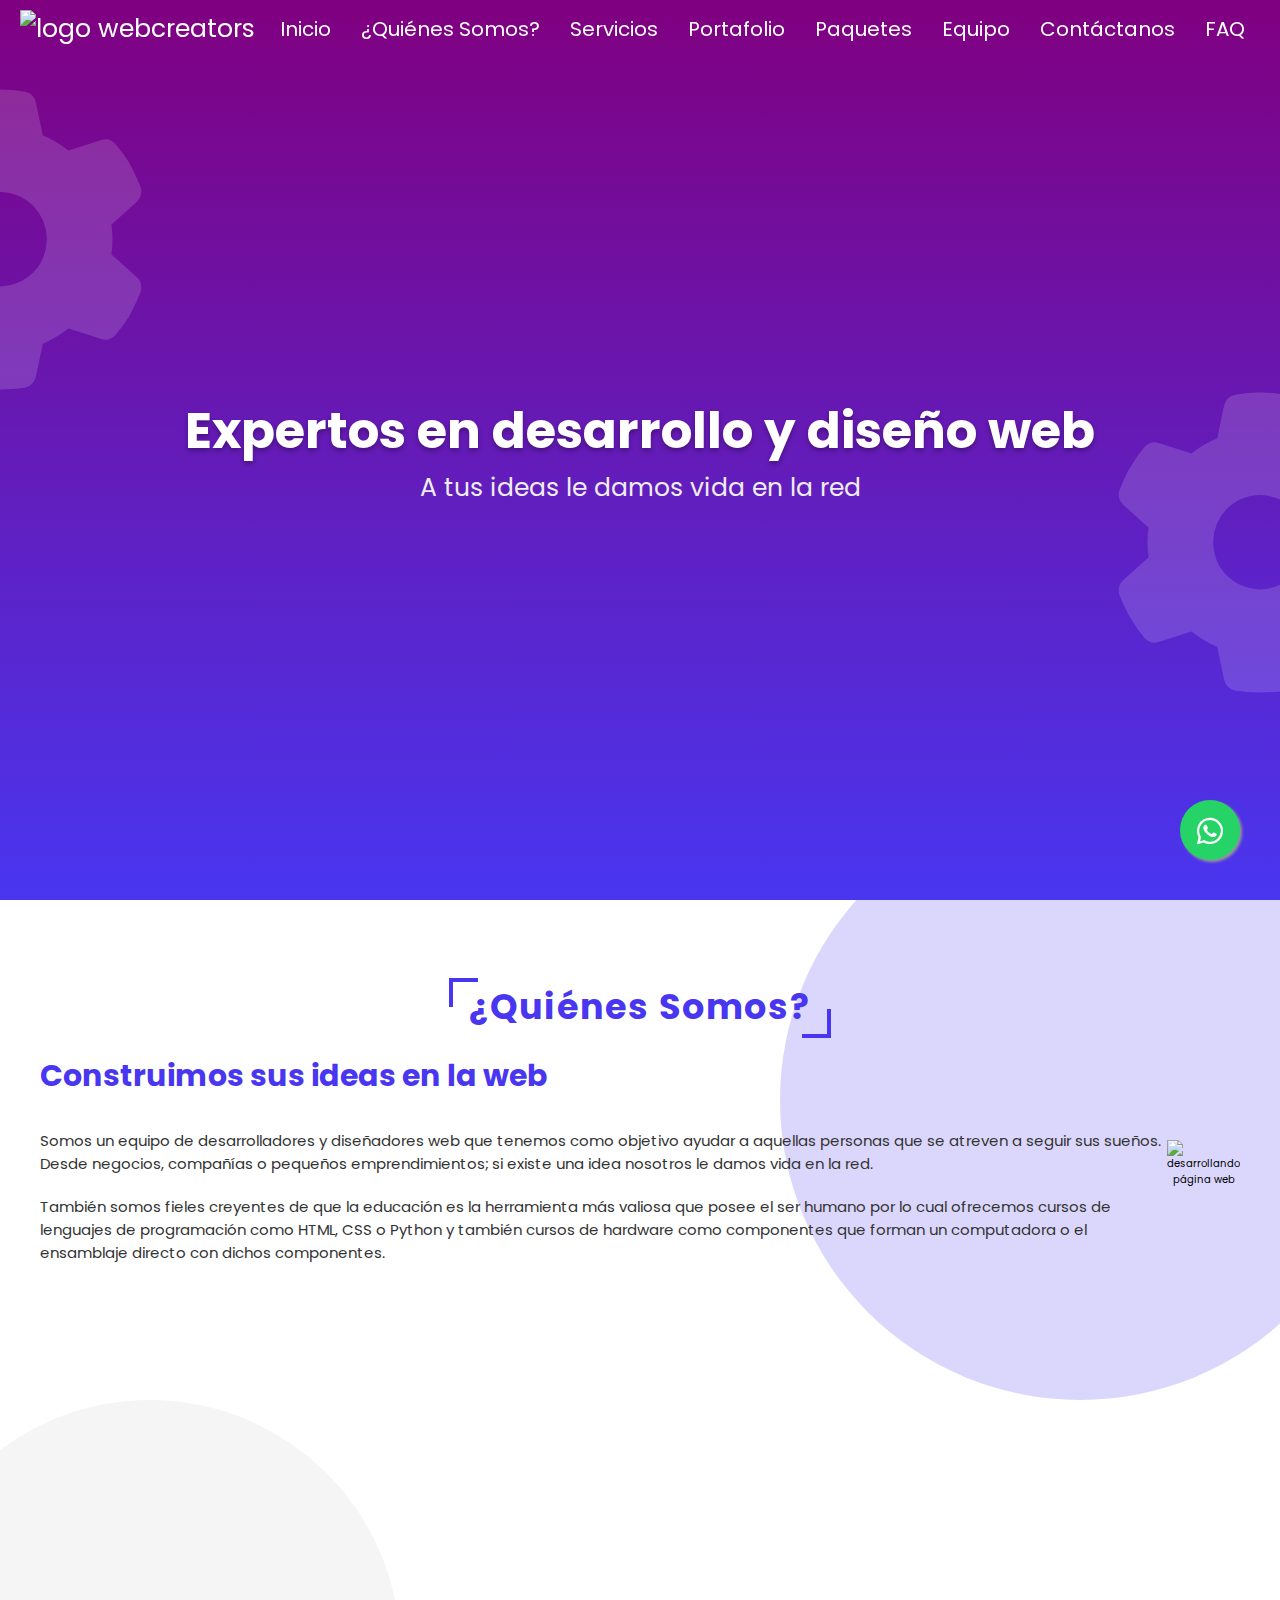
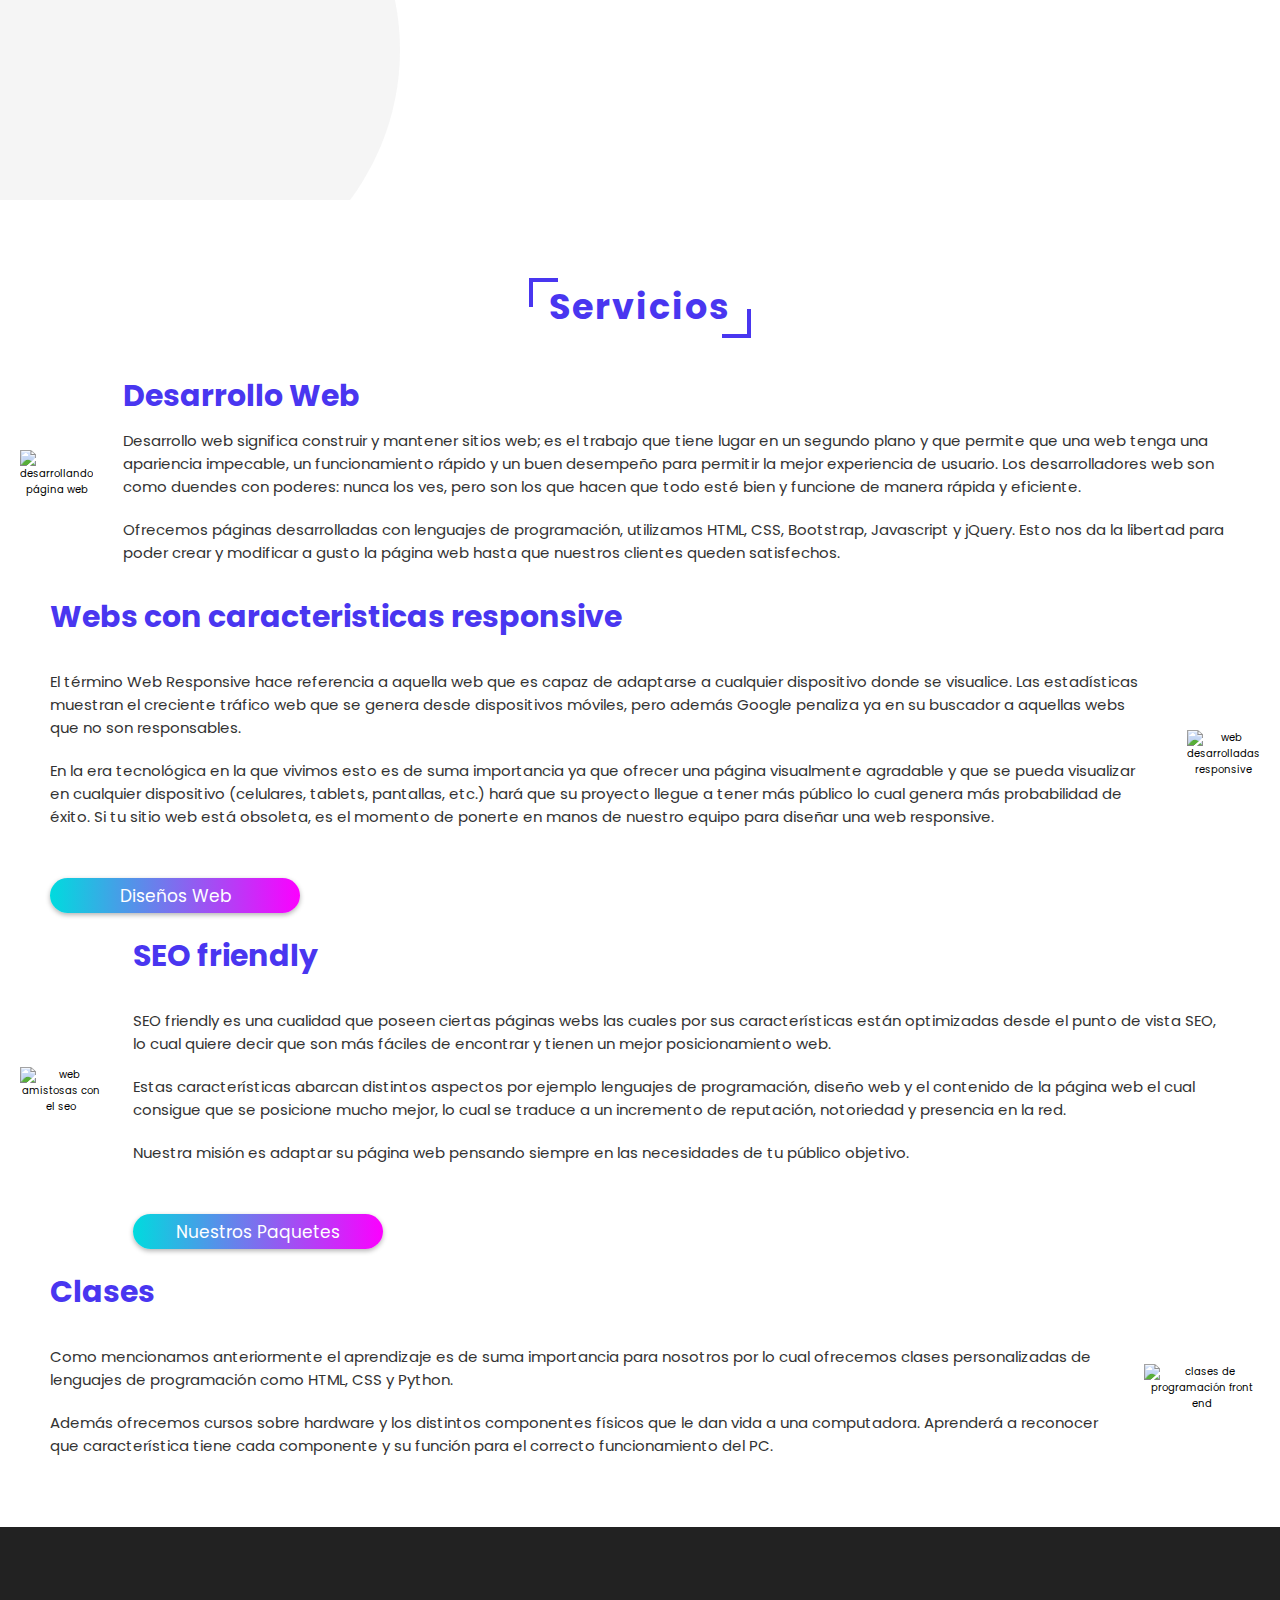
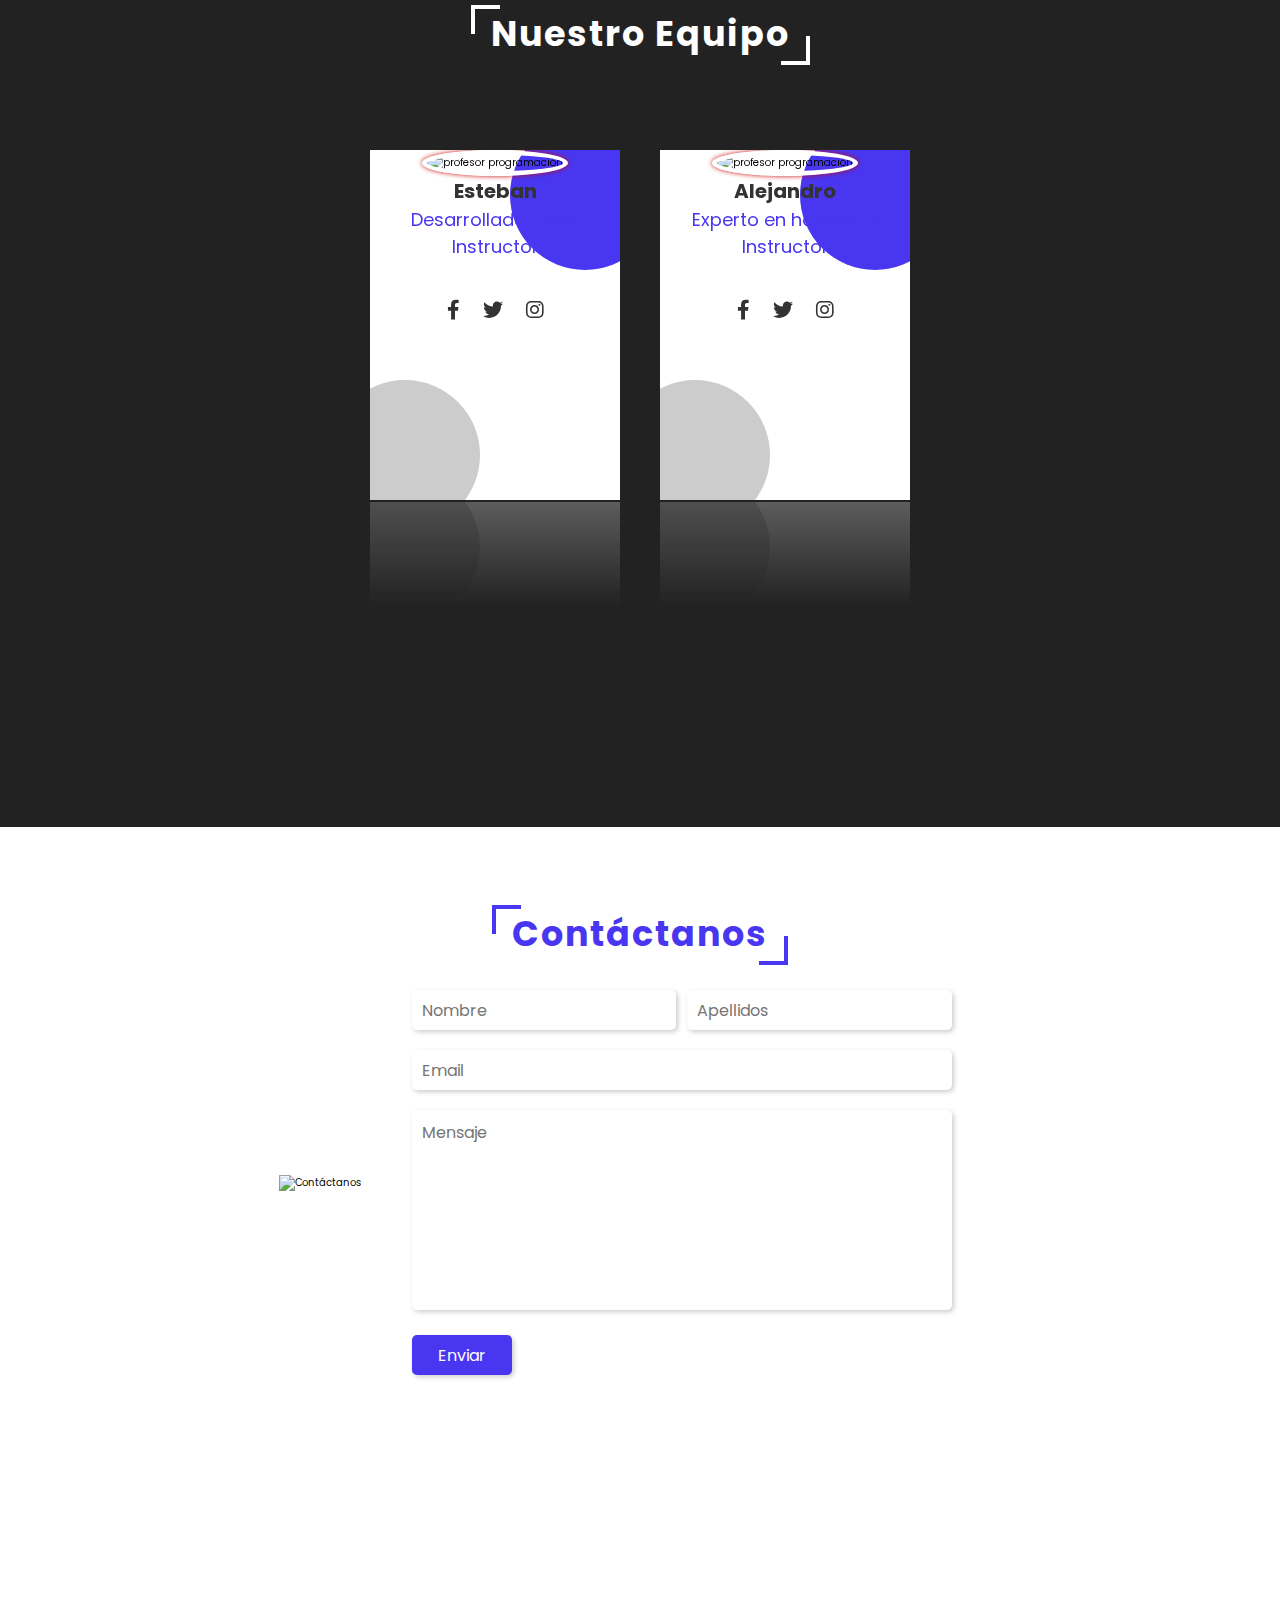
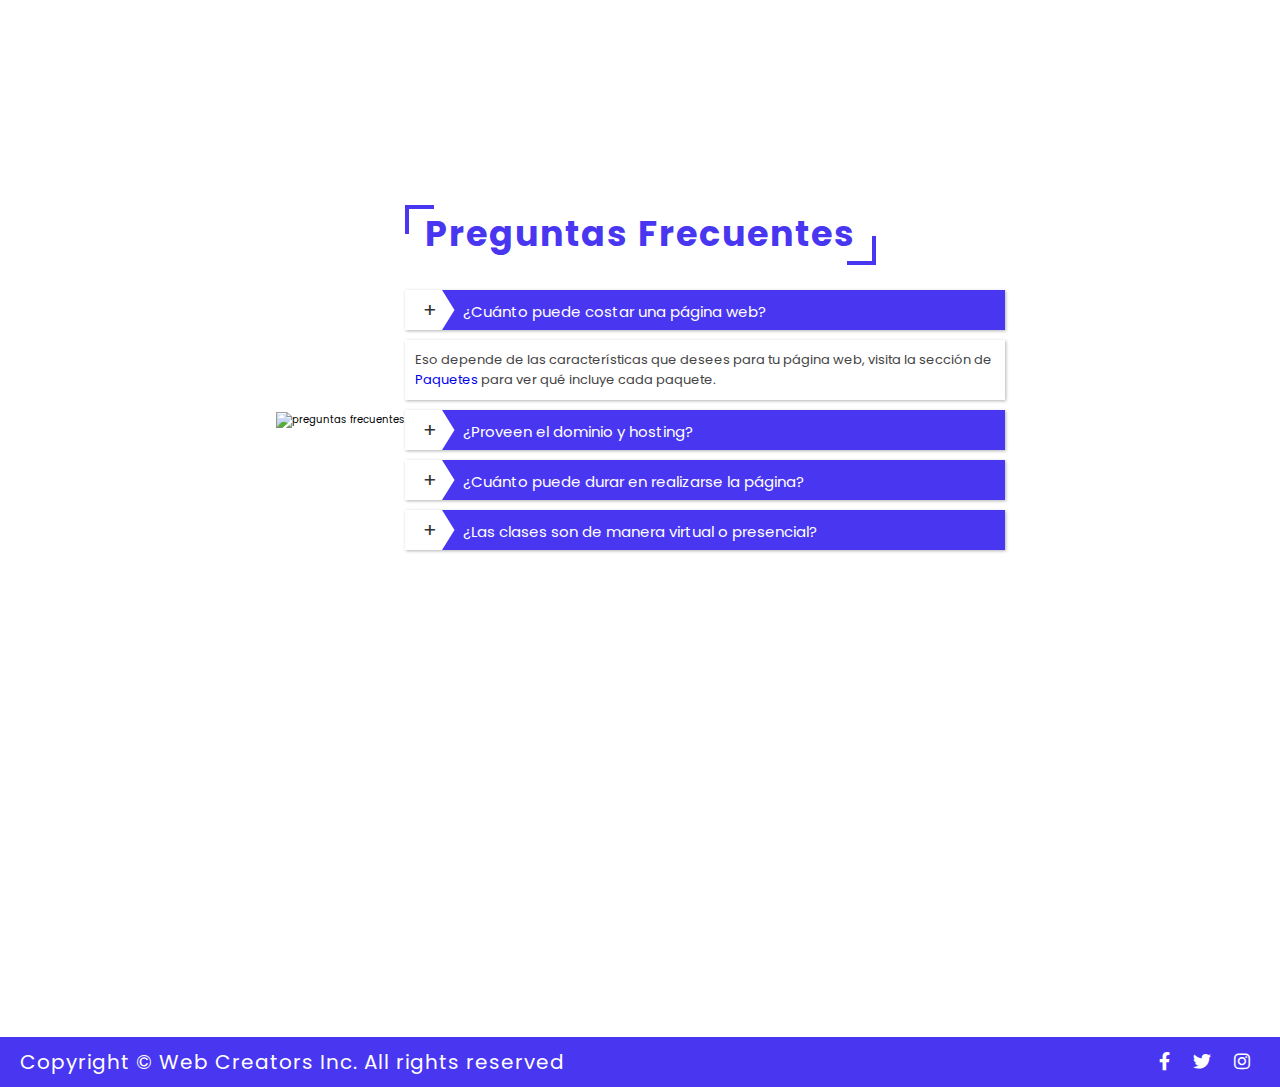
==== index.html @ f39afa18 "Update index.html" ====
<!DOCTYPE html>
<html lang="es">
<head>
  <meta charset="UTF-8">
  <meta name="viewport" content="width=device-width, initial-scale=1.0">

  <!-- font awesome file link  -->

  <link rel="stylesheet" href="https://cdnjs.cloudflare.com/ajax/libs/font-awesome/6.0.0-beta3/css/all.min.css">

  <!-- custom css file link  -->

  <link rel="stylesheet" href="style.css">

  <title>Desarolladores Web</title>
</head>   

<body>  

  <!--Whatsapp section start--> 

  <link rel="stylesheet" href="https://cdn.jsdelivr.net/npm/@fortawesome/fontawesome-free@5.15.4/css/fontawesome.min.css">
<a href="https://api.whatsapp.com/send?phone=50671145245&text=Mi%20consulta%20seria%20sobre" class="float" target="_blank">
<i class="fab fa-whatsapp my-float" ></i>
</a>

  <!-- header section starts  -->

<header class="header">

    <a href="#" class="logo"> <img class = "nav-brand" src = "https://user-images.githubusercontent.com/65374030/88120648-a607c180-cb80-11ea-8bec-4ad89be9a8ab.png" alt="logo webcreators"> </i></a>
    
    
    <div class="fas fa-bars"></div>
    
    
    <nav class="navbar">
      <ul>
        <li><a href="index.html">Inicio</a></li>
        <li><a href="#about">¿Quiénes Somos?</a></li>
        <li><a href="#service">Servicios</a></li>
        <li><a href="portafolio.html">Portafolio</a></li>
        <li><a href="servicios.html #paquetes">Paquetes</a></li>
        <li><a href="#team">Equipo</a></li>
        <li><a href="#contact">Contáctanos</a></li>
        <li><a href="#faq">FAQ</a></li>
      </ul>
    </nav>
      
</header>  

   <!-- header section ends --> 

   <!-- home section starts -->

<section id="home" class="home">

    <h1 class="banner">Expertos en desarrollo y diseño web</h1>
    <h3 class="slogan">A tus ideas le damos vida en la red </h3>
    
    
    
    <div class="wave wave1"></div>
    <div class="wave wave2"></div>
    <div class="wave wave3"></div>
    
    <div class="fas fa-cog nut1"></div>
    <div class="fas fa-cog nut2"></div>
    
    
</section>
    
    <!-- home section ends --> 
  
    <!-- abuout section starts  -->

<section id="about" class="about">

<h1 class="heading">¿Quiénes Somos?</h1>


<div class="row">

  <div class="content">
    <h3>Construimos sus ideas en la web</h3>
    <p></p>
    <p> Somos un equipo de desarrolladores y diseñadores web que tenemos como objetivo ayudar a aquellas personas que se atreven a seguir sus sueños. Desde negocios, compañías o pequeños emprendimientos; si existe una idea nosotros le damos vida en la red.</p>
    <p> También somos fieles creyentes de que la educación es la herramienta más valiosa que posee el ser humano por lo cual ofrecemos cursos de lenguajes de programación como HTML, CSS o Python y también cursos de hardware como componentes que forman un computadora o el ensamblaje directo con dichos componentes.</p>
    </div>

  <div class="image">
    <img src="https://user-images.githubusercontent.com/65374030/144692642-adb6e49f-9d8b-442e-a7a2-6e500be98b35.png" alt="desarrollando página web">
  </div>

</div>


</section>

<!-- abuout section ends  --> 
  
<!-- service section starts  -->

<section id="service" class="service">

<h1 class="heading">Servicios</h1>

<div class="row">

  <div class="image">
    <img src="https://user-images.githubusercontent.com/65374030/144692644-773aaa9a-39ec-4ef1-bec5-b95862339c10.png" alt="desarrollando página web">
  </div>
  <div class="content">
    <h3>Desarrollo Web</h3>
    <p>Desarrollo web significa construir y mantener sitios web; es el trabajo que tiene lugar en un segundo plano y que permite que una web tenga una apariencia impecable, un funcionamiento rápido y un buen desempeño para permitir la mejor experiencia de usuario. Los desarrolladores web son como duendes con poderes: nunca los ves, pero son los que hacen que todo esté bien y funcione de manera rápida y eficiente.</p>
    <p>Ofrecemos páginas desarrolladas con lenguajes de programación, utilizamos HTML, CSS, Bootstrap, Javascript y jQuery. Esto nos da la libertad para poder crear y modificar a gusto la página web hasta que nuestros clientes queden satisfechos.  </p>
     </div>

</div>

<div class="row">

  <div class="content">
    <h3>Webs con caracteristicas responsive</h3>
    <p></p>
    <p>El término Web Responsive hace referencia a aquella  web que es capaz de adaptarse a cualquier dispositivo donde se visualice. Las estadísticas muestran el creciente tráfico web que se genera desde dispositivos móviles, pero además Google penaliza ya en su buscador a aquellas webs que no son responsables.</p>
    <p>En la era tecnológica en la que vivimos esto es de suma importancia ya que ofrecer una página visualmente agradable y que se pueda visualizar en cualquier dispositivo (celulares, tablets, pantallas, etc.) hará que su proyecto llegue a tener más público lo cual genera más probabilidad de éxito. Si tu sitio web está obsoleta, es el momento de ponerte en manos de nuestro equipo para diseñar una web responsive.</p>
    <p></p>
    <p></p>
    <a href="portafolio.html"><button class="btn">Diseños Web</button></a> 
  </div>
  <div class="image">
    <img src="https://user-images.githubusercontent.com/65374030/144692645-be85fcde-d551-4462-a419-67cd86b94361.png" alt="web desarrolladas responsive">
  </div>

</div>

<div class="row">

  
  <div class="image">
    <img src="https://user-images.githubusercontent.com/65374030/144692648-35a2139b-f323-4e7e-85d4-f534d2b7ba48.png" alt="web amistosas con el seo">
  </div>
  <div class="content">
    <h3>SEO friendly</h3>
    <p></p>
    <p>SEO friendly es una cualidad que poseen ciertas páginas webs las cuales por sus características están optimizadas desde el punto de vista SEO, lo cual quiere decir que  son más fáciles de encontrar y tienen un mejor posicionamiento web.</p>
    <p>Estas características abarcan distintos aspectos por ejemplo lenguajes  de programación, diseño web y el contenido de la página web el cual consigue que se posicione mucho mejor, lo cual se traduce a un incremento de reputación, notoriedad y presencia en la red.</p>
    <p>Nuestra misión es adaptar su página web pensando siempre en las necesidades de tu público objetivo.</p>
    <p></p>
    <p></p>
    <a href="servicios.html"><button class="btn">Nuestros Paquetes</button></a>
    
  </div>

</div>

<div class="row">

  <div class="content">
    <h3>Clases</h3>
    <p></p>
    <p>Como mencionamos anteriormente el aprendizaje es de suma importancia para nosotros por lo cual ofrecemos clases personalizadas de lenguajes de programación como HTML, CSS y Python. </p>
    <p>Además ofrecemos cursos sobre hardware y los distintos componentes físicos que le dan vida a una computadora. Aprenderá a reconocer que característica tiene cada componente y su función para el correcto funcionamiento del PC.</p>
    <p></p>
    <p></p>
    
  </div>
  <div class="image">
    <img src="https://user-images.githubusercontent.com/65374030/144692647-5221f37d-28d7-44ff-9b8f-0727dbdaf898.png" alt="clases de programación front end">
  </div>

</div>

</section>


<!-- service section ends -->
  
<!-- team section starts  -->


<section id="team" class="team">

<h1 class="heading">Nuestro Equipo</h1>

<div class="row">

<div class="card">
  <div class="image">
    <img src="https://user-images.githubusercontent.com/65374030/144728711-8fba2a5f-56da-440c-8e40-b93e7fe63e26.jpg" alt="profesor programación">
  </div>
  <div class="info">
    <h3>Esteban</h3>
    <span>Desarrollador Web   Instructor</span>
    <div class="icons">
      <a class="fab fa-facebook-f"></a>
      <a class="fab fa-twitter"></a>
      <a class="fab fa-instagram"></a>
    </div>
  </div>
</div>

<div class="card">
  <div class="image">
    <img src="https://user-images.githubusercontent.com/65374030/144728651-8393ac88-6755-4f39-a16c-386d4b58199d.jpg" alt="profesor programación">
  </div>
  <div class="info">
    <h3>Alejandro</h3>
    <span>Experto en hardware   Instructor</span>
    <div class="icons">
      <a class="fab fa-facebook-f"></a>
      <a class="fab fa-twitter"></a>
      <a class="fab fa-instagram"></a>
    </div>
  </div>
</div>


</section>

<!-- team section ends -->

<!-- contact section starts  -->

<section id="contact" class="contact">

<h1 class="heading">Contáctanos</h1>


<div class="row">

  <div class="image">
    <img src="https://user-images.githubusercontent.com/65374030/144692650-fefef6b1-f2c8-43ce-99fc-95ea65946d68.png" alt="Contáctanos">
  </div>

  <div class="form-container">
    <form name="contact" method="POST" data-netlify="true">

      <div class="inputBox">
        <input type="text" placeholder="Nombre">
        <input type="text" placeholder="Apellidos">
      </div>

      <input type="email" placeholder="Email">
      <textarea name="" id="" cols="30" rows="10" placeholder="Mensaje"></textarea>
      <input type="submit" value="Enviar">

    </form>
  </div>

</div>

</section>

<!-- contact section ends --> 
 
<!-- FAQ section starts  -->

<section id="faq" class="faq">

<h1 class="heading">Preguntas Frecuentes</h1>

<div class="row">

<div class="image">
  <img src="https://user-images.githubusercontent.com/65374030/144692657-3cde6eb5-b25c-4d88-9a00-3f0a1b2a6767.png" alt="preguntas frecuentes">
</div>

<div class="accordion-container">

  <div class="accordion">
    <div class="accordion-header">
      <span>+</span>
      <h3>¿Cuánto puede costar una página web?</h3>
    </div>
    <div class="accordion-body">
      <p>Eso depende de las características que desees para tu página web, visita la sección de <a href="servicios.html #paquetes">Paquetes</a>  para ver qué incluye cada paquete.
      </p>
    </div>
  </div>

  <div class="accordion">
    <div class="accordion-header">
      <span>+</span>
      <h3>¿Proveen el dominio y hosting?</h3>
    </div>
    <div class="accordion-body">
      <p>Consulta sobre nuestras promociones hosting, dominios y certificados SSL para tu página. Estos términos suelen ser confusos, porfavor permitenos asesorarte en este proceso.</p>
    </div>
  </div>

  <div class="accordion">
    <div class="accordion-header">
      <span>+</span>
      <h3>¿Cuánto puede durar en realizarse la página?</h3>
    </div>
    <div class="accordion-body">
      <p>Aproximadamente entre 1 dependiendo del proyecto</p>
    </div>
  </div>

  <div class="accordion">
    <div class="accordion-header">
      <span>+</span>
      <h3>¿Las clases son de manera virtual o presencial?</h3>
    </div>
    <div class="accordion-body">
      <p>Nuestras clases pueden ser de manera virtual o presencial, nos adaptamos a como gusten. </p>
    </div>
  </div>

</div>

</div>


</section>


<!-- FAQ section ends --> 
  
<!-- footer section starts  -->

<section class="footer">

<h1>Copyright © Web Creators Inc. All rights reserved</h1>

<div class="icons">
  <a class="fab fa-facebook-f"></a>
  <a class="fab fa-twitter"></a>
  <a class="fab fa-instagram"></a>
</div>

</section>


<!-- footer section ends -->

    
<!-- jquery file link  -->

<script src="https://cdnjs.cloudflare.com/ajax/libs/jquery/3.6.0/jquery.min.js"></script>


<!-- custom js file link  -->

<script src="main.js"></script>
</body>


    
</html>
---- style.css ----
@import url('https://fonts.googleapis.com/css2?family=Poppins:ital,wght@0,100;0,200;0,300;0,400;0,500;0,600;1,100;1,200;1,300;1,400;1,600&display=swap');

:root{
  --color:#4936f0;
}

*{
  font-family: 'Poppins', sans-serif;
  margin:0; padding:0;
  box-sizing: border-box;
  transition: all .2s linear;
  text-decoration: none;
}

html{
  font-size: 62.5%;
}

body{
  overflow-x: hidden;
}

.heading{
    margin:2rem;
    padding-top: 6rem;
    display: inline-block;
    font-size: 3.5rem;
    color:var(--color);
    position: relative;
    letter-spacing: .2rem;
  }
  
  .heading::before, .heading::after{
    content: '';
    position: absolute;
    height: 2.5rem;
    width: 2.5rem;
    border-top:.4rem solid var(--color);
    border-left:.4rem solid var(--color);
  }
  
  .heading::before{
    top:5.8rem; left: -2rem;
  }
  
  .heading::after{
    bottom:-.5rem; right: -2rem;
    transform: rotate(180deg);
  }
  
  .btn{
    outline: none;
    border: none;
    border-radius: 5rem;
    background: var(--color);
    color:#fff;
    cursor: pointer;
    height:3.5rem;
    width: 25rem;
    font-size: 1.7rem;
    background: #fc00ff;  /* fallback for old browsers */
    background: -webkit-linear-gradient(to right, #00dbde, #fc00ff);  /* Chrome 10-25, Safari 5.1-6 */
    background: linear-gradient(to right, #00dbde, #fc00ff); /* W3C, IE 10+/ Edge, Firefox 16+, Chrome 26+, Opera 12+, Safari 7+ */
    box-shadow: 0 .2rem .5rem rgba(0,0,0,.3); 
  }
  
  .btn:hover{
    letter-spacing: .1rem;
    opacity: .8;
  }
  
  .nav-brand {
    width: 300px;
  }
 

/*header section*/


.header{
    display: flex;
    align-items: center;
    justify-content: space-between;
    width: 100%;
    padding:1rem 2rem;
    position: fixed;
    top:0; left: 0;
    z-index: 100;
  }
  
  .header .logo{
    font-size: 2.5rem;
    color:#fff;
  }
  
  .header .logo i{
    padding:0 .5rem;
  }
  
  .header .navbar ul{
    list-style-type: none;
    display: flex;
    align-items: center;
    justify-content: space-around;
  }
  
  .header .navbar ul li{
    margin:0 1.5rem;
  }
  
  .header .navbar ul li a{
    font-size: 2rem;
    color:#fff;
  }
  
  .header .navbar ul li a:hover{
    color:#ccc;
  }
  
  .header .fa-bars{
    color:#fff;
    cursor: pointer;
    font-size: 3rem;
    display: none;
  }   


  /*home section*/

  .home{
    min-height: 100vh;
    width: 100vw;
    background:linear-gradient(purple, var(--color));
    display: flex;
    align-items: center;
    justify-content: center;
    flex-flow: column;
    text-align: center;
    padding:0 1rem;
    position: relative;
    overflow: hidden !important;
  }
  
  .home .banner{
    color:rgb(255, 255, 255);
    font-size: 5rem;
    text-shadow: 0 .3rem .5rem rgba(0,0,0,.3);
  }
  
  .home .slogan{
    color:#eee;
    font-size: 2.5rem;
    font-weight: 400;
  }
  
  .home button{
    height: 4rem;
    width: 18rem;
    background:rgb(255, 255, 255);
    color: #444;
    cursor: pointer;
    border:none;
    outline: none;
    margin-top: 1rem;
    font-size: 2rem;
    font-weight: 400;
    box-shadow: 0 .3rem .5rem rgba(0,0,0,.3);
  }
  
  .home button:hover{
    letter-spacing: .1rem;
  }
  
  .home .wave{
    position: absolute;
    bottom: -.5rem;
    left: 0;
    height:11rem;
    width: 100%;
    background: url(https://user-images.githubusercontent.com/65374030/144692658-0717e56c-e9be-4a1f-a105-abf9b421e97b.png);
    background-size: 100rem 11rem;
    background-repeat: repeat-x;
    animation:waves 10s linear infinite;
  }
  
  .home .wave2{
    animation-direction: reverse;
    opacity: .2;
  }
  
  .home .wave3{
    animation-duration: 4s;
    opacity: .5;
  } 

  @keyframes waves{
    0%{
      background-position-x: 0;
    }
    100%{
      background-position-x: 100rem;
    }
  }
  
  /*grids color*/
  .home .fa-cog{
    position: absolute;
    font-size: 30rem;
    opacity: .15;
    color:rgb(255, 255, 255);
    animation: rotate 10s linear infinite;
  }
  
  .home .nut1{
    top:10%; left: -15rem;
  }
  
  .home .nut2{
    bottom:23%; right: -13rem;
    animation-direction: reverse;
  }

@keyframes rotate{
  100%{
    transform: rotate(360deg);
  }
} 

/*about section*/

.about{
  min-height: 100vh;
  width: 100vw;
  text-align: center;
  position: relative;
  overflow: hidden;
}

.about .row{
  display: flex;
  align-items: center;
  justify-content: space-around;
  padding:0 4rem;
}

.about .row .content{
  text-align: left;
}

.about .row .image img{
  width: 50vw;
}

.about .row .content h3{
  font-size: 3rem;
  color: var(--color);
}

.about .row .content p{
  font-size: 1.5rem;
  color: #333;
  padding:1rem 0;
}

.about::before, .about::after{
  content: '';
  position: absolute;
  z-index: -1;
  opacity:.2;
  border-radius: 50%;
}

.about::before{
  height:50rem;
  width:50rem;
  background:rgb(204, 204, 204);
  bottom:-10rem; left:-10rem;
}

.about::after{
  height:60rem;
  width:60rem;
  background:var(--color);
  top:-10rem; right:-10rem;
} 

/*service section*/ 

.service{
  width: 100vw;
  text-align: center;
}

.paquetes {
  text-align: center;
  padding-bottom: 50px;
} 

.footer-paquetes {
  padding-top: 15px;
}

.service .row{
  margin:2rem 0;
  padding:0 2rem;
  display: flex;
  align-items: center;
  justify-content: center;
}

.service .row .image img{
  width:50vw;
  height:55vh;
}

.service .row .content{
  text-align: left;
  padding:0 3rem;
}

.service .row .content h3{
  font-size: 3rem;
  color:var(--color);
}

.service .row .content p{
  font-size: 1.5rem;
  color:#333;
  padding:1rem 0;
} 


/*team section*/ 

.team{
  min-height: 100vh;
  width:100vw;
  text-align: center;
  background-color: #222;;
}

.team .heading{
  color:rgb(255, 255, 255);
}

.team .heading::before, .team .heading::after{
  border-color:#fff;
}

.team .row{
  display: flex;
  align-items: center;
  justify-content: center;
  flex-wrap: wrap; 
  
}

.team .row .card{
  height:35rem;
  width:25rem;
  background:#fff;
  text-align: center;
  margin:7rem 2rem;
  position: relative;
  overflow: hidden;
  -webkit-box-reflect: below .2rem linear-gradient(transparent 70%, #0004); 
  
}

.team .row .card .image:hover{
  margin:1rem 0;
  padding-top: 4rem; 
  
}

.team .row .card .image img{
  height:13rem;
  width:13rem;
  border-radius: 50%;
  border:.5rem solid #fff;
  box-shadow: 0 0 .5rem rgb(204, 5, 5);
  object-fit: cover; 
}

.team .row .card .info h3{
  font-size: 2rem;
  color:#333;
}

.team .row .card .info span{
  font-size: 1.8rem;
  color:var(--color);
}

.team .row .card .info .icons a{
  margin-top: 4rem;
  padding:0 1rem;
  font-size: 2rem;
  color:#333;
}

.team .row .card .info .icons a:hover{
  color:var(--color); 
}

.team .row .card::before, .team .row .card::after{
  content: '';
  position: absolute;
  border-radius: 50%;
  height:15rem;
  width:15rem;
  z-index: -1;
}

.team .row .card::before{
  background:var(--color);
  top:-3rem; right: -4rem;
}

.team .row .card::after{
  background:#ccc;
  bottom:-3rem; left: -4rem;
}

/*contact section*/ 

.contact{
  min-height: 100vh;
  width: 100vw;
  text-align: center;
}

.contact .row{
  display: flex;
  align-items: center;
  justify-content: center;
}

.contact .row .image img{
  height: 70vh;
  width:50vw;
}

.contact .row .form-container{
  width: 50%;
  text-align: left;
  padding:0 5rem;
}

.contact .row .form-container input, textarea{
  outline: none;
  border:none;
  height:4rem;
  background: none;
  border-radius: .5rem;
  box-shadow: .2rem .2rem .5rem rgba(0,0,0,.2);
  padding:0 1rem;
  margin:1rem 0;
  font-size: 1.6rem;
}

.contact .row .form-container .inputBox{
  width: 100%;
  display: flex;
  justify-content: space-between;
}

.contact .row .form-container .inputBox input[type="text"]{
  width: 49%;
}

.contact .row .form-container input[type="email"]{
  width: 100%;
}

.contact .row .form-container textarea{
  width: 100%;
  height:20rem;
  padding:1rem; 
  resize: none;
}

.contact .row .form-container input[type="submit"]{
  background-color: var(--color);
  color:#fff;
  cursor: pointer;
  height:4rem; 
  width: 10rem;;
}

.contact .row .form-container input[type="submit"]:hover{
  opacity: .8;
}

/*faq section*/ 

.faq{
  min-height: 100vh;
  width: 100vw;
  text-align: center;
  padding:0 2rem;
}

.faq .row{
  display: flex;
  align-items: center;
  justify-content: center;
  padding:0 2rem;
}

.faq .row .image img{
  height:70vh;
  width:50vw;
}

.faq .row .accordion-container{
  width: 50%;
  text-align: left;
}

.faq .row .accordion-container .accordion .accordion-header{
  background-color: var(--color);
  margin:1rem 0;
  box-shadow: .1rem .1rem .3rem rgba(0,0,0,.3);
  cursor: pointer;
}

.faq .row .accordion-container .accordion .accordion-header span{
  display: inline-block;
  text-align: center;
  height:4rem;
  width:5rem;
  line-height: 4rem;
  font-size: 2rem;
  background:#fff;
  color:#333;
  clip-path: polygon(0% 0%, 75% 0%, 100% 50%, 75% 100%, 0% 100%);
}

.faq .row .accordion-container .accordion .accordion-header h3{
  display: inline;
  color: #fff;
  font-weight: 400;
  padding-left: .5rem;
  font-size: 1.5rem;
}

.faq .row .accordion-container .accordion .accordion-body{
  padding:1rem;
  color:#444;
  box-shadow: .1rem .1rem .3rem rgba(0,0,0,.3);
  font-size: 1.3rem;
  display: none;
}

.faq .row .accordion-container .accordion:nth-child(1) .accordion-body{
  display: block;
}

/*footer section*/ 

.footer{
  width:100%;
  display: flex;
  align-items: center;
  justify-content: space-between;
  padding:1rem 2rem;
  margin-top: 1rem;
  background:var(--color);
}

.footer h1{
  color:#fff;
  letter-spacing: .1rem;
  font-weight: 400;
}

.footer .icons a{
  color:#fff;
  font-size: 1.8rem;
  padding:0 1rem;
} 




/* media queries*/

@media (max-width:768px){

    html{
      font-size: 50%;
    }
  
    .header .fa-bars{
      display: block;
    }
  
    .header .navbar{
      position: fixed;
      top:-120%; left: 0;
      height: auto;
      width: 100%;
      background-color: #fff;
      z-index: 1000;
      border-top: .1rem solid rgba(0,0,0,.3);
    }
  
    .header .navbar ul{
      height: 100%;
      width: 100%;
      flex-flow: column;
    }
  
    .header .navbar ul li{
      margin:1rem 0;
    }
  
    .header .navbar ul li a{
      color: #444;
      font-size: 2.4rem;
    }
  
    .header .fa-times{
      transform: rotate(180deg);
    }
  
    .header .nav-toggle{
      top:5.8rem;
    }  
  .home .banner{
    font-size: 4rem;
  }

  .home .slogan{
    font-size: 1.7rem;
  }

  .about .row{
    flex-flow: column-reverse;
    padding:0 2rem;
  }

  .about .row .image img{
    width: 100vw;
  } 
  .service .row{
    flex-flow: column-reverse;
  }

  .service .row:nth-child(even){
    flex-flow: column;
  }

  .service .row .image img{
    width: 100vw;
  }

  .service .row .content{
    padding:0;
  } 
  
   .contact .row{
    flex-flow: column;
  }

  .contact .row .image img{
    width: 100vw;
  }

  .contact .row .form-container{
    width: 100%;
    padding:0 1.5rem;
  } 
  
  .faq{
    padding:0;
  }

  .faq .row{
    padding:0 1rem;
    flex-flow: column;
  }

  .faq .row .image img{
    width:100vw;
  }

  .faq .row .accordion-container{
    width:100%;
  }

}

@media (max-width:550px){
  .footer{
    flex-flow: column;
  }
  .footer h1{
    text-align: center;
  }
  .footer .icons{
    padding:2rem 0;
  }
} 

/*Whatsapp*/

.float{
	position:fixed;
	width:60px;
	height:60px;
	bottom:40px;
	right:40px;
	background-color:#25d366;
	color:#FFF;
	border-radius:50px;
	text-align:center;
  font-size:30px;
	box-shadow: 2px 2px 3px #999;
    z-index:100;
}
.float:hover {
	text-decoration: none;
	color: #25d366;
    background-color:#fff;
}

.my-float{
	margin-top:16px;
}
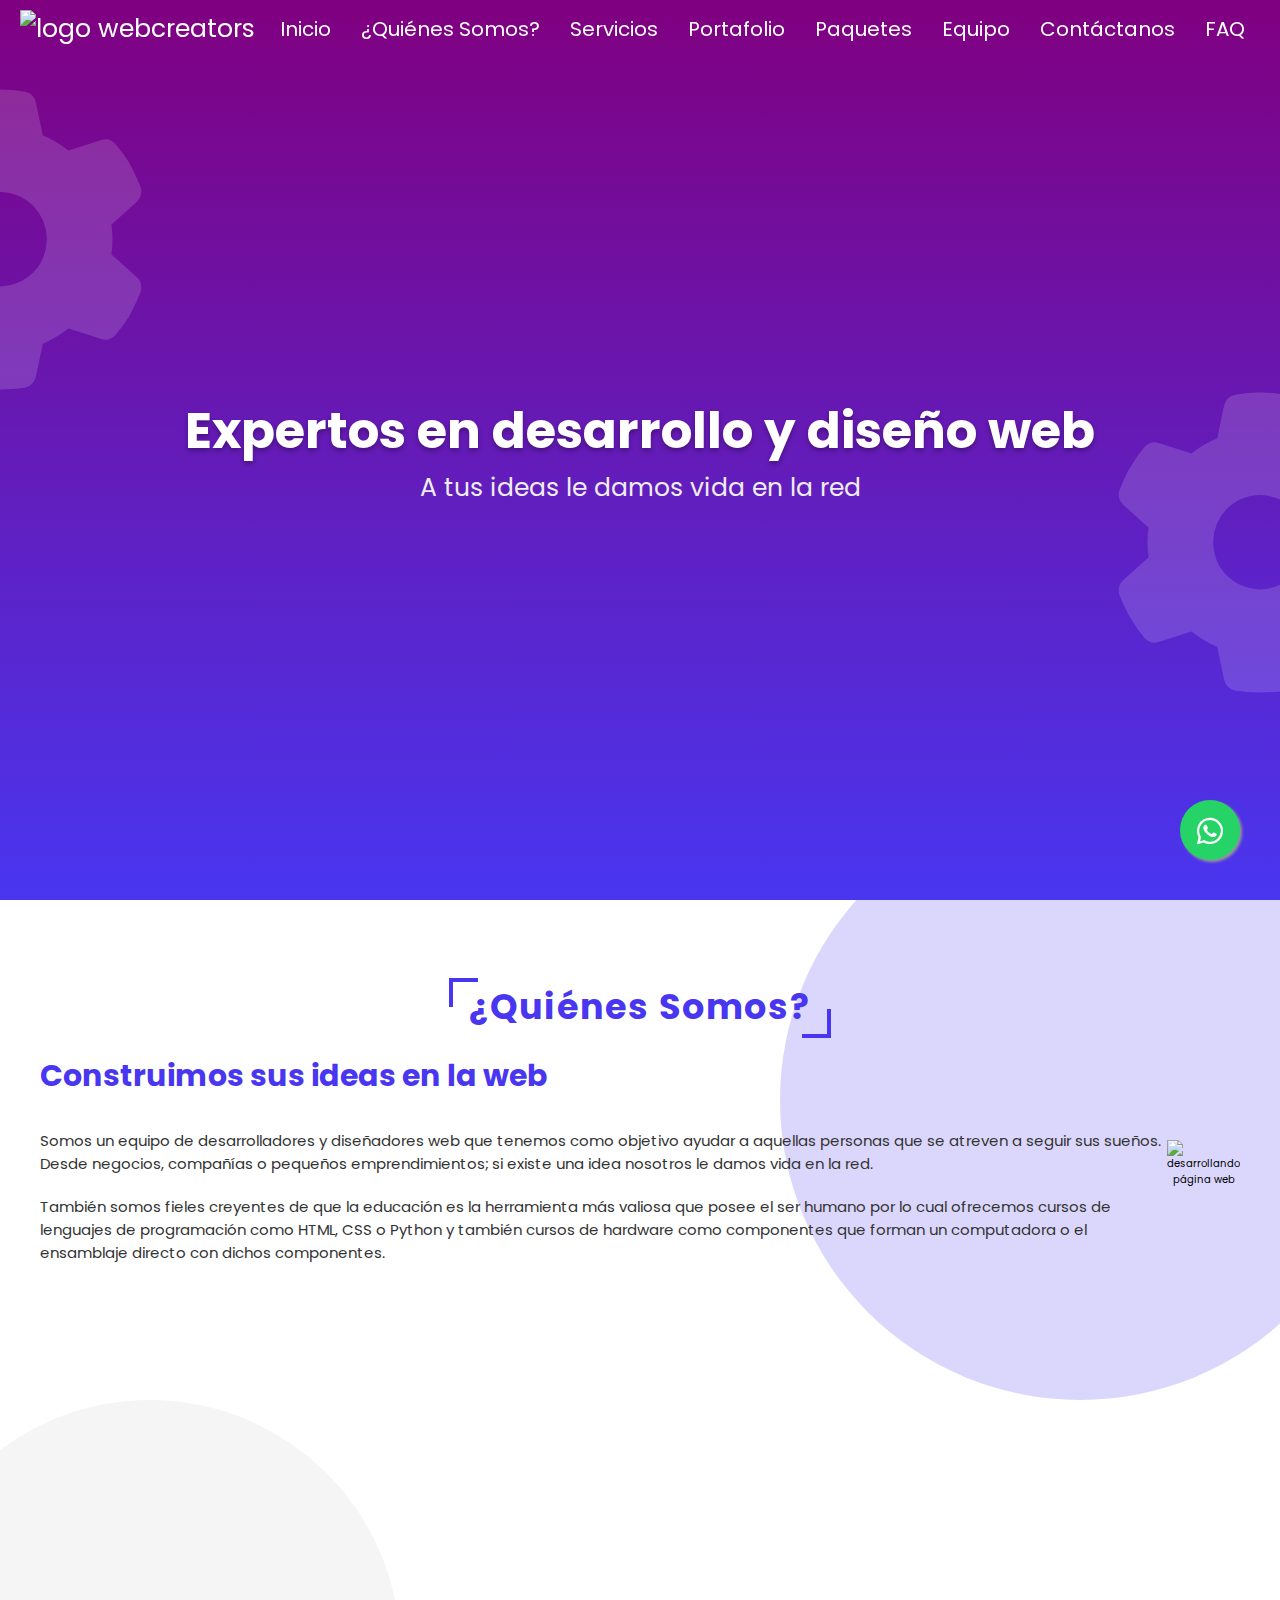
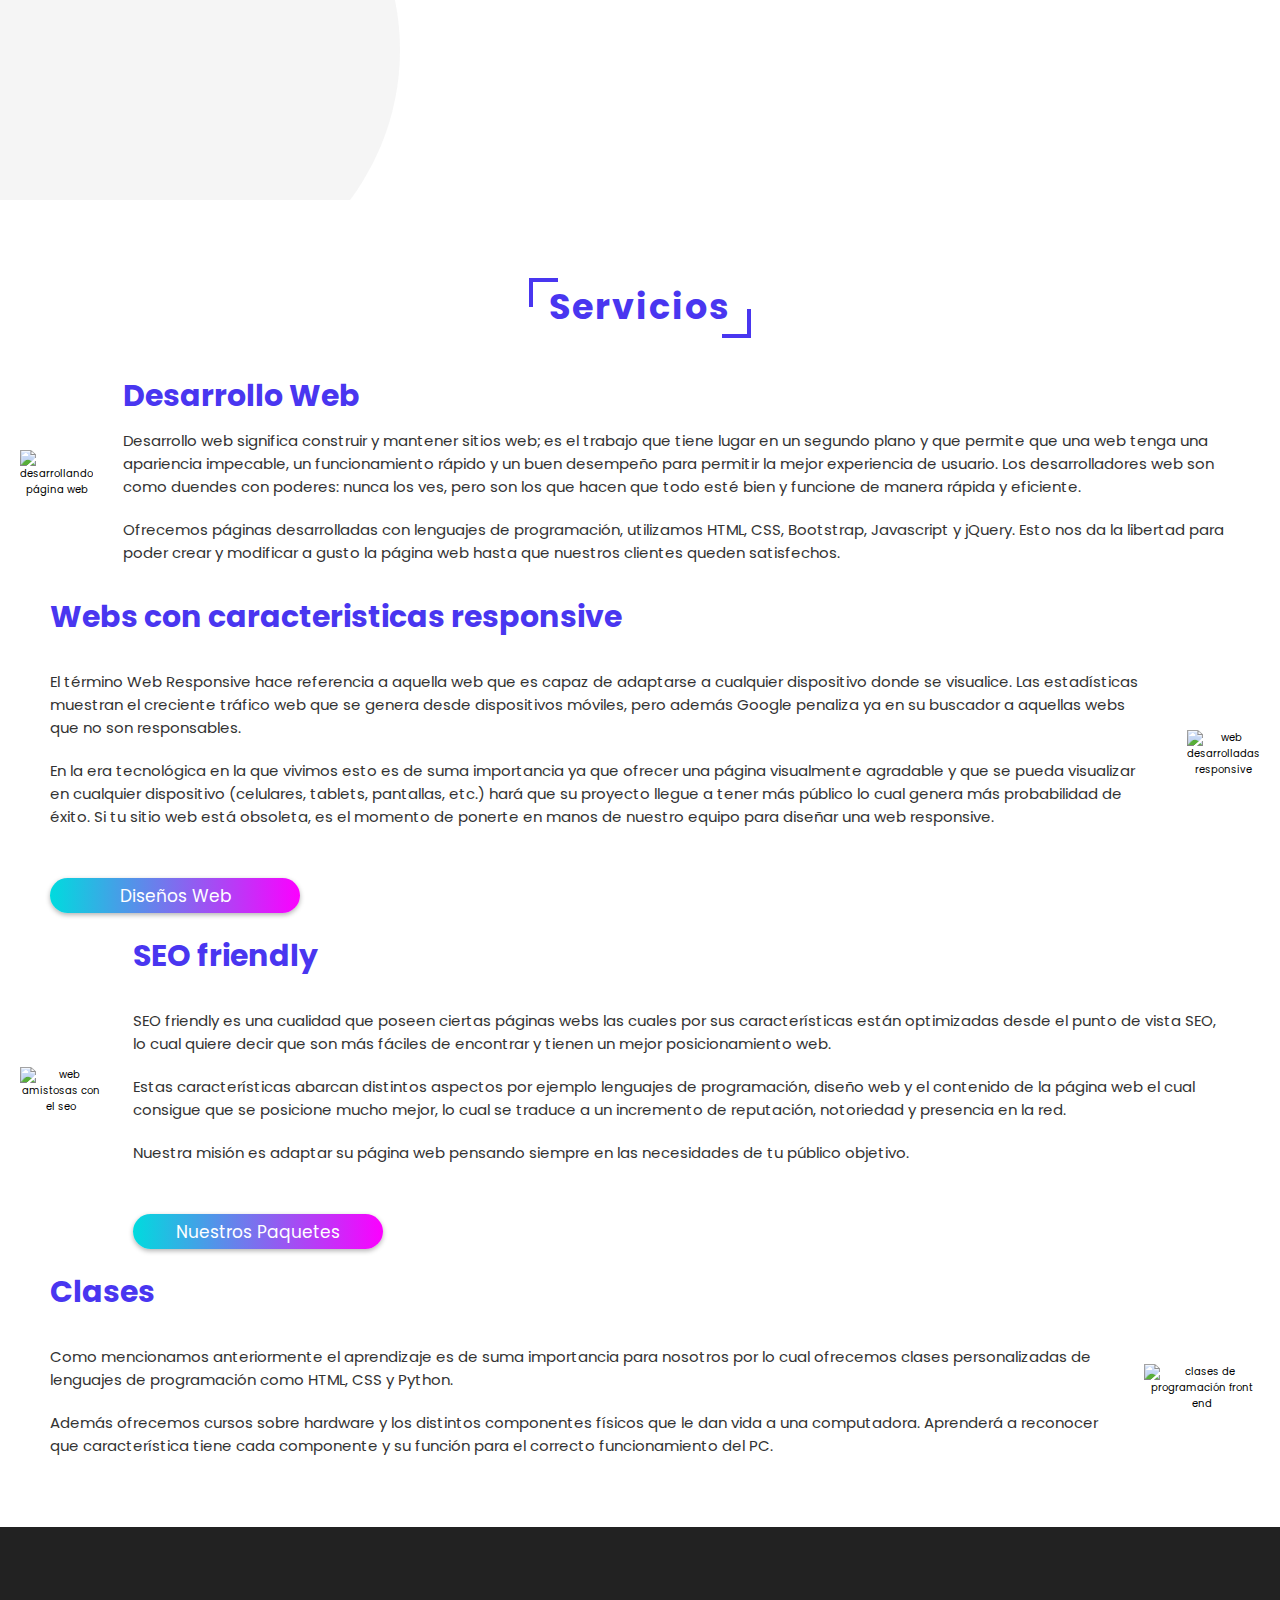
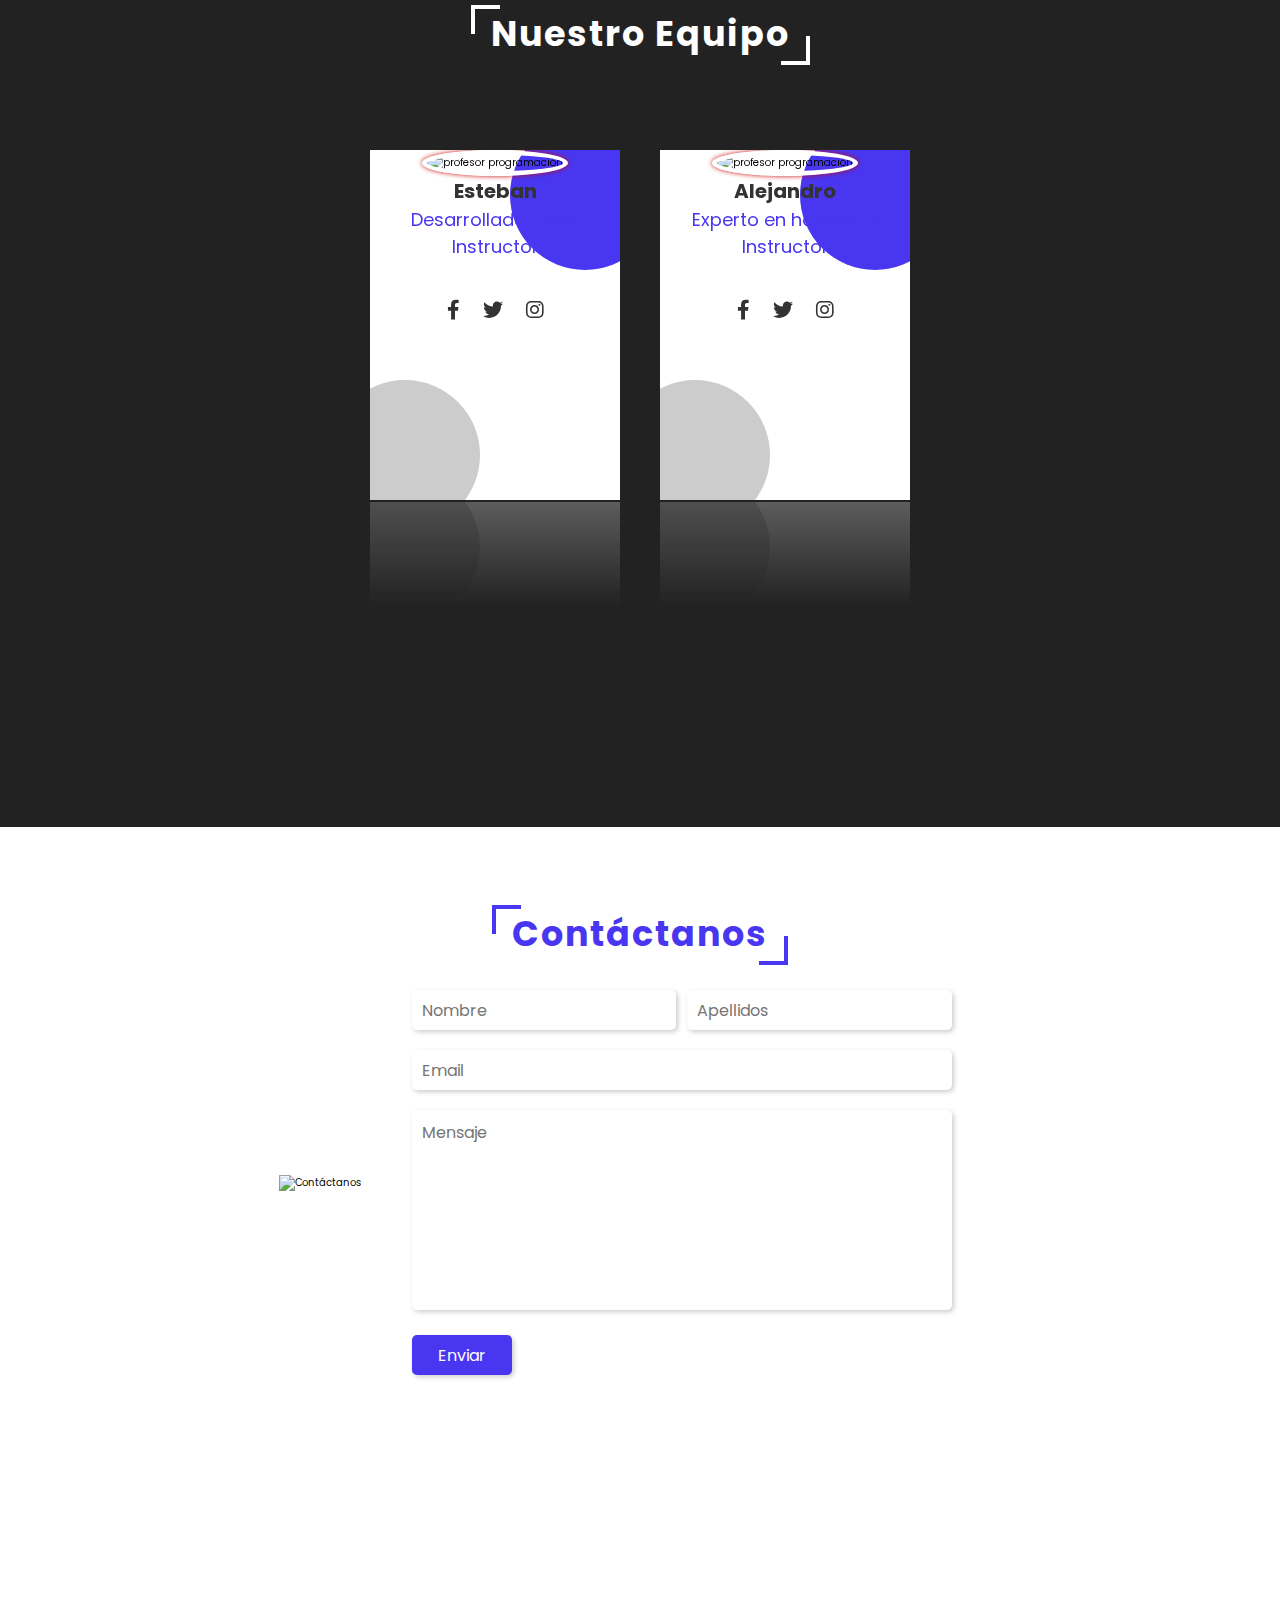
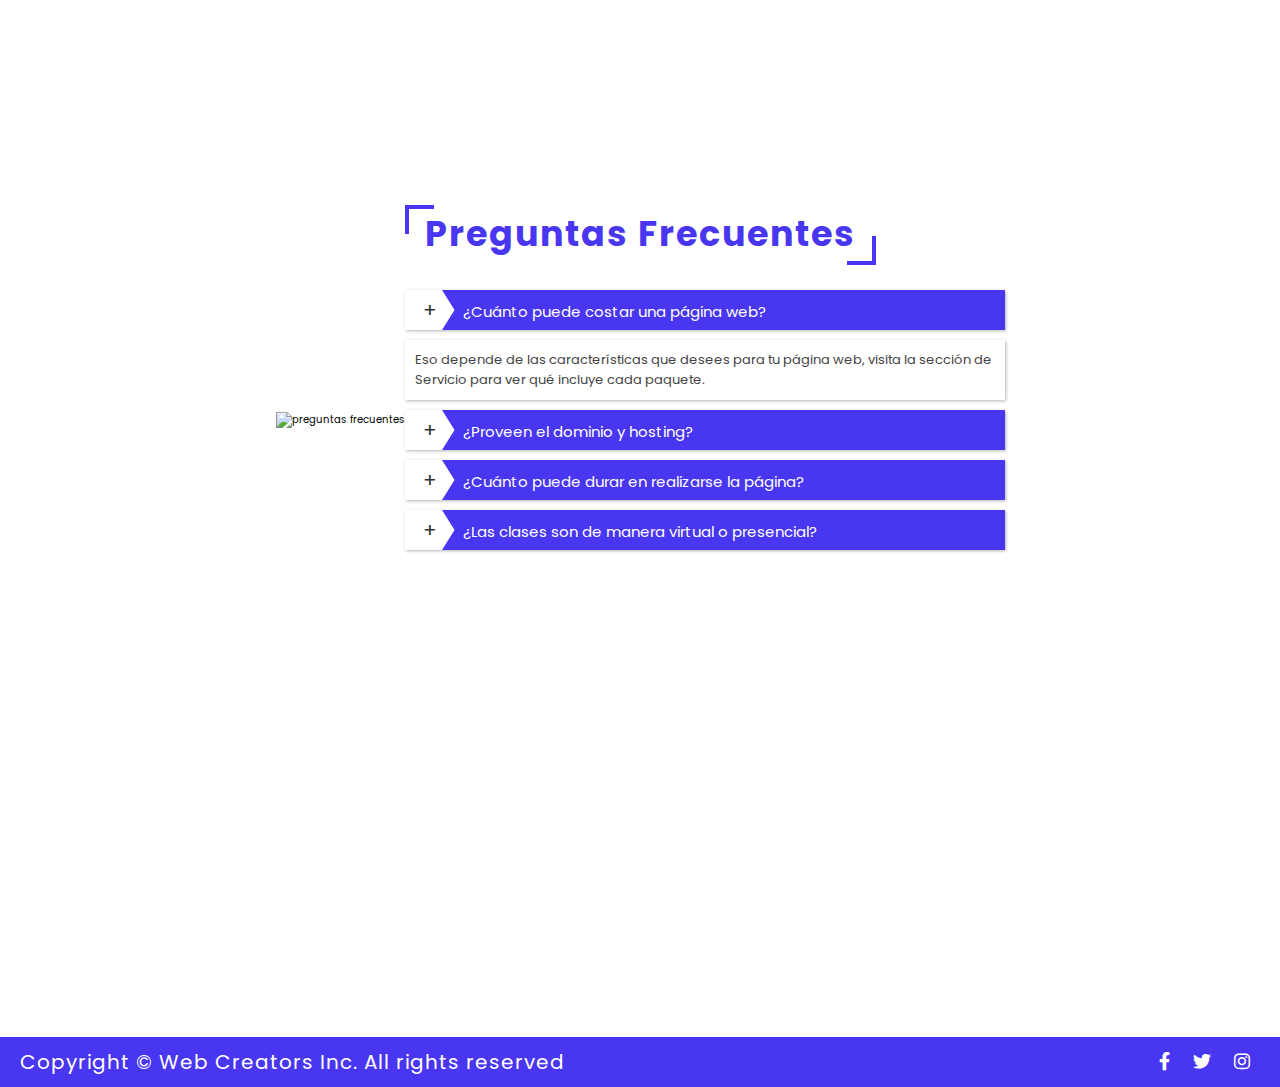
==== commit 55549cb9: "Update index.html" ====
--- a/index.html
+++ b/index.html
@@ -10,7 +10,16 @@
 
   <!-- custom css file link  -->
 
-  <link rel="stylesheet" href="style.css">
+  <link rel="stylesheet" href="style.css"> 
+  <script async src="https://www.googletagmanager.com/gtag/js?id=G-MD31W43J34"></script>
+<script>
+  window.dataLayer = window.dataLayer || [];
+  function gtag(){dataLayer.push(arguments);}
+  gtag('js', new Date());
+
+  gtag('config', 'G-MD31W43J34');
+</script>
+
 
   <title>Desarolladores Web</title>
 </head>   
@@ -20,7 +29,7 @@
   <!--Whatsapp section start--> 
 
   <link rel="stylesheet" href="https://cdn.jsdelivr.net/npm/@fortawesome/fontawesome-free@5.15.4/css/fontawesome.min.css">
-<a href="https://api.whatsapp.com/send?phone=50671145245&text=Mi%20consulta%20seria%20sobre" class="float" target="_blank">
+<a href="https://user-images.githubusercontent.com/65374030/147445694-d2285b5f-4a40-4da7-98e0-3a8fa37f622b.png" class="float" target="_blank">
 <i class="fab fa-whatsapp my-float" ></i>
 </a>
 
@@ -275,7 +284,7 @@
       <h3>¿Cuánto puede costar una página web?</h3>
     </div>
     <div class="accordion-body">
-      <p>Eso depende de las características que desees para tu página web, visita la sección de <a href="servicios.html #paquetes">Paquetes</a>  para ver qué incluye cada paquete.
+      <p>Eso depende de las características que desees para tu página web, visita la sección de Servicio para ver qué incluye cada paquete.
       </p>
     </div>
   </div>
@@ -286,7 +295,7 @@
       <h3>¿Proveen el dominio y hosting?</h3>
     </div>
     <div class="accordion-body">
-      <p>Consulta sobre nuestras promociones hosting, dominios y certificados SSL para tu página. Estos términos suelen ser confusos, porfavor permitenos asesorarte en este proceso.</p>
+      <p>Nosotros no proveemos hosting, dominios o certificado SSL para tu página. Sin embargo tenemos buenas relaciones con terceros que si los proveen, permitenos asesorarte en este proceso.</p>
     </div>
   </div>
 
@@ -348,6 +357,5 @@
 <script src="main.js"></script>
 </body>
 
-
-    
+  
 </html> 
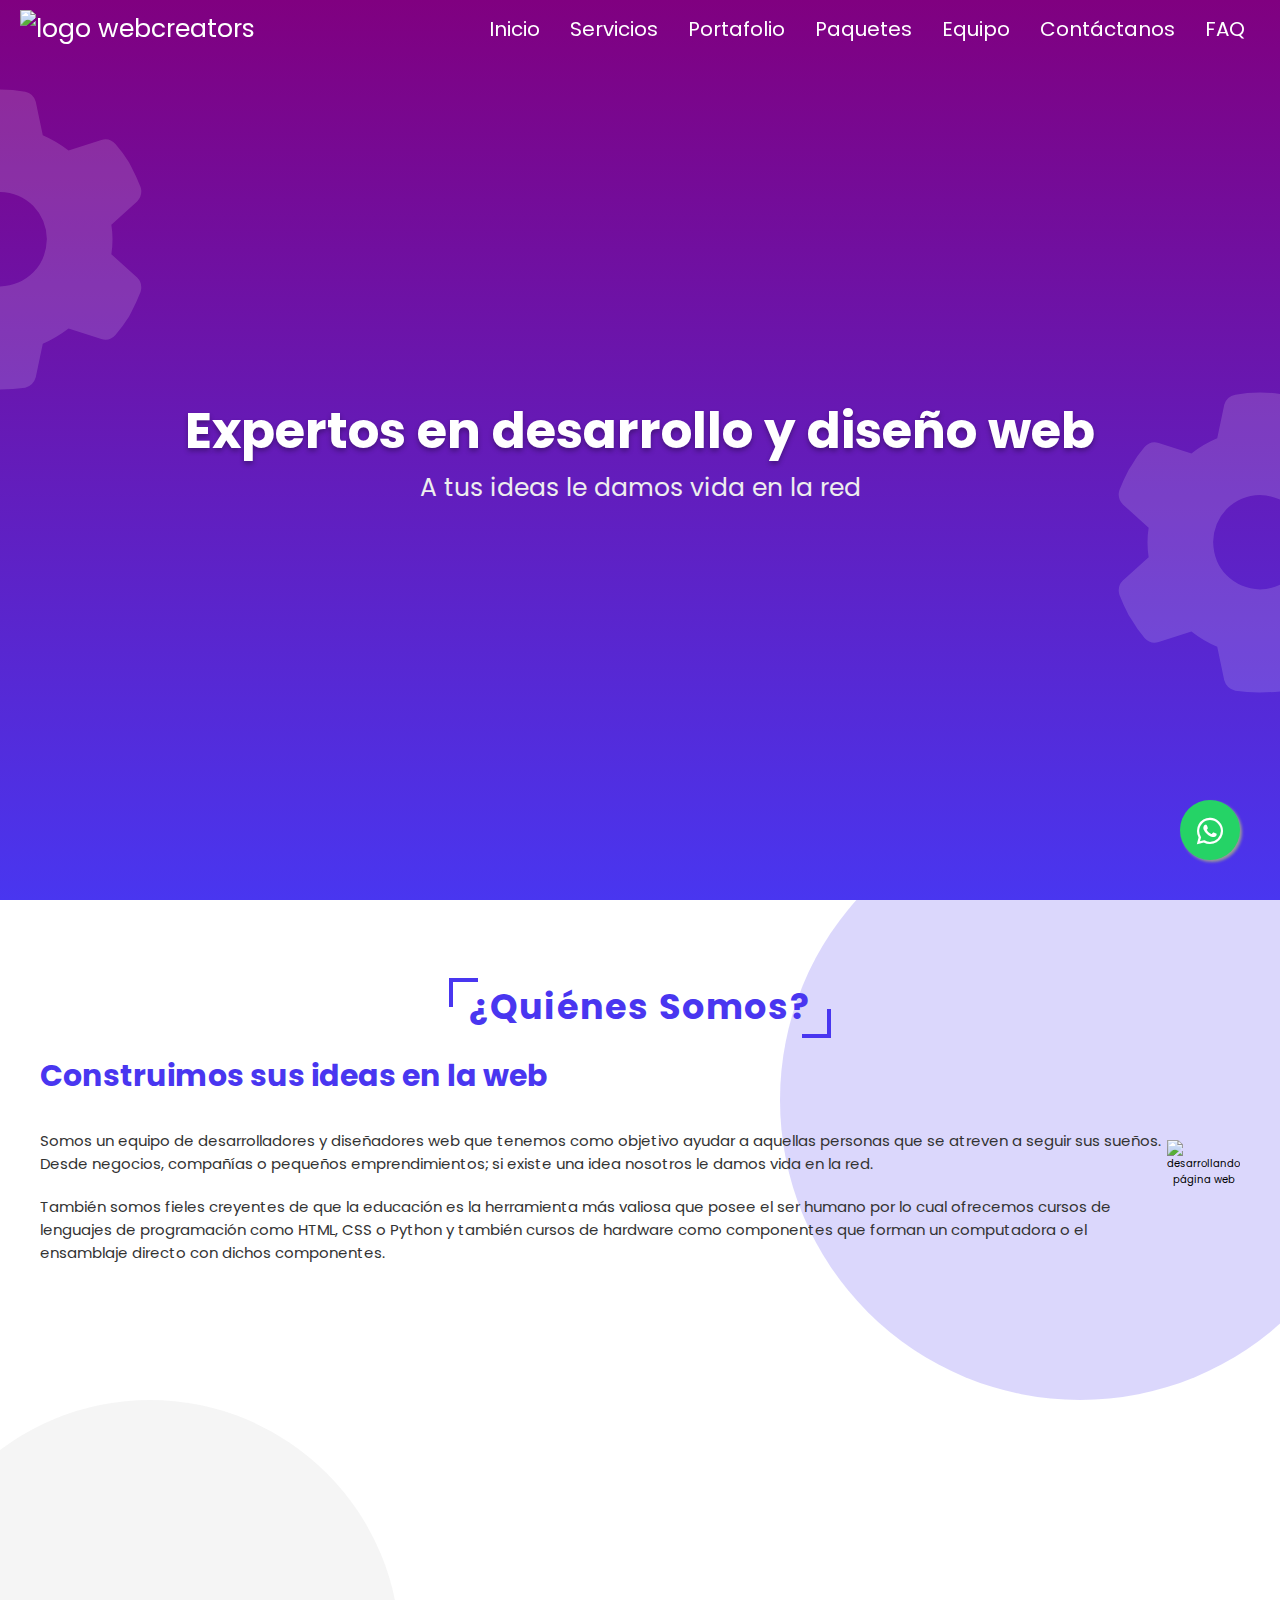
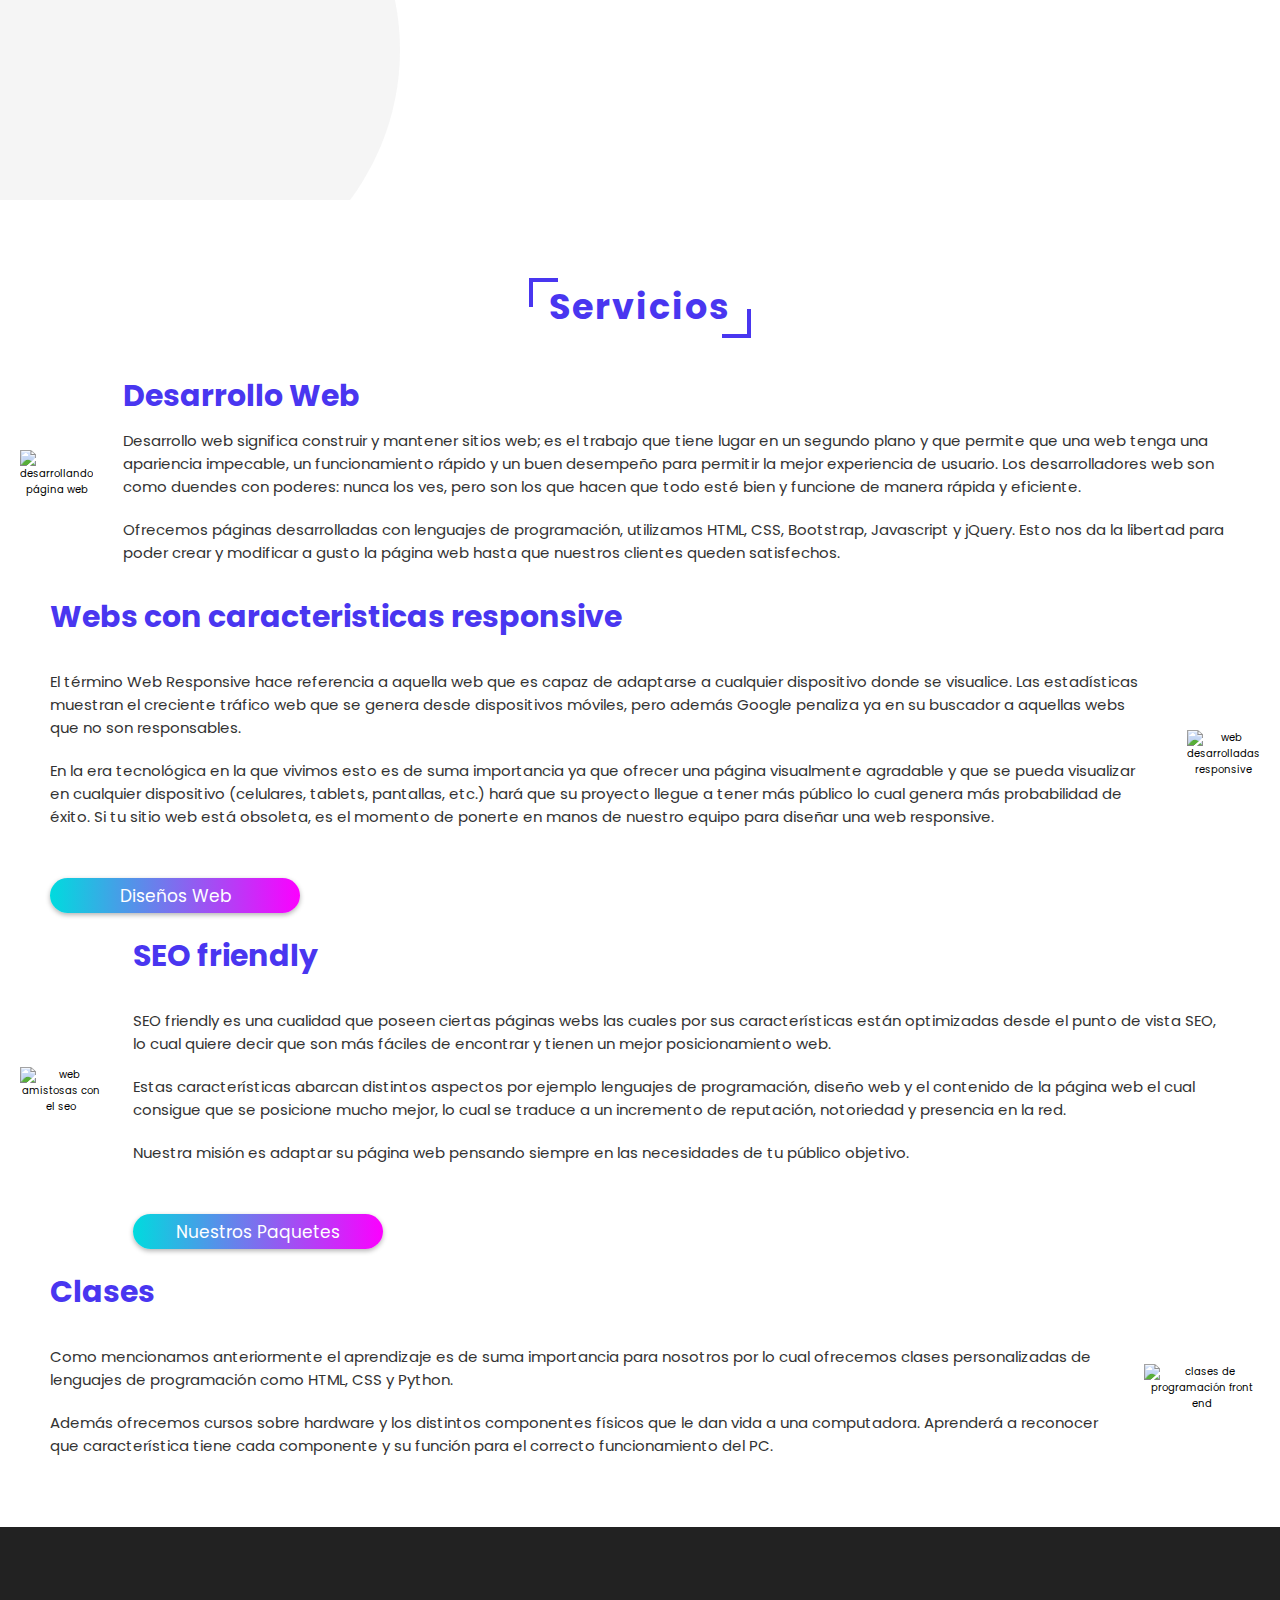
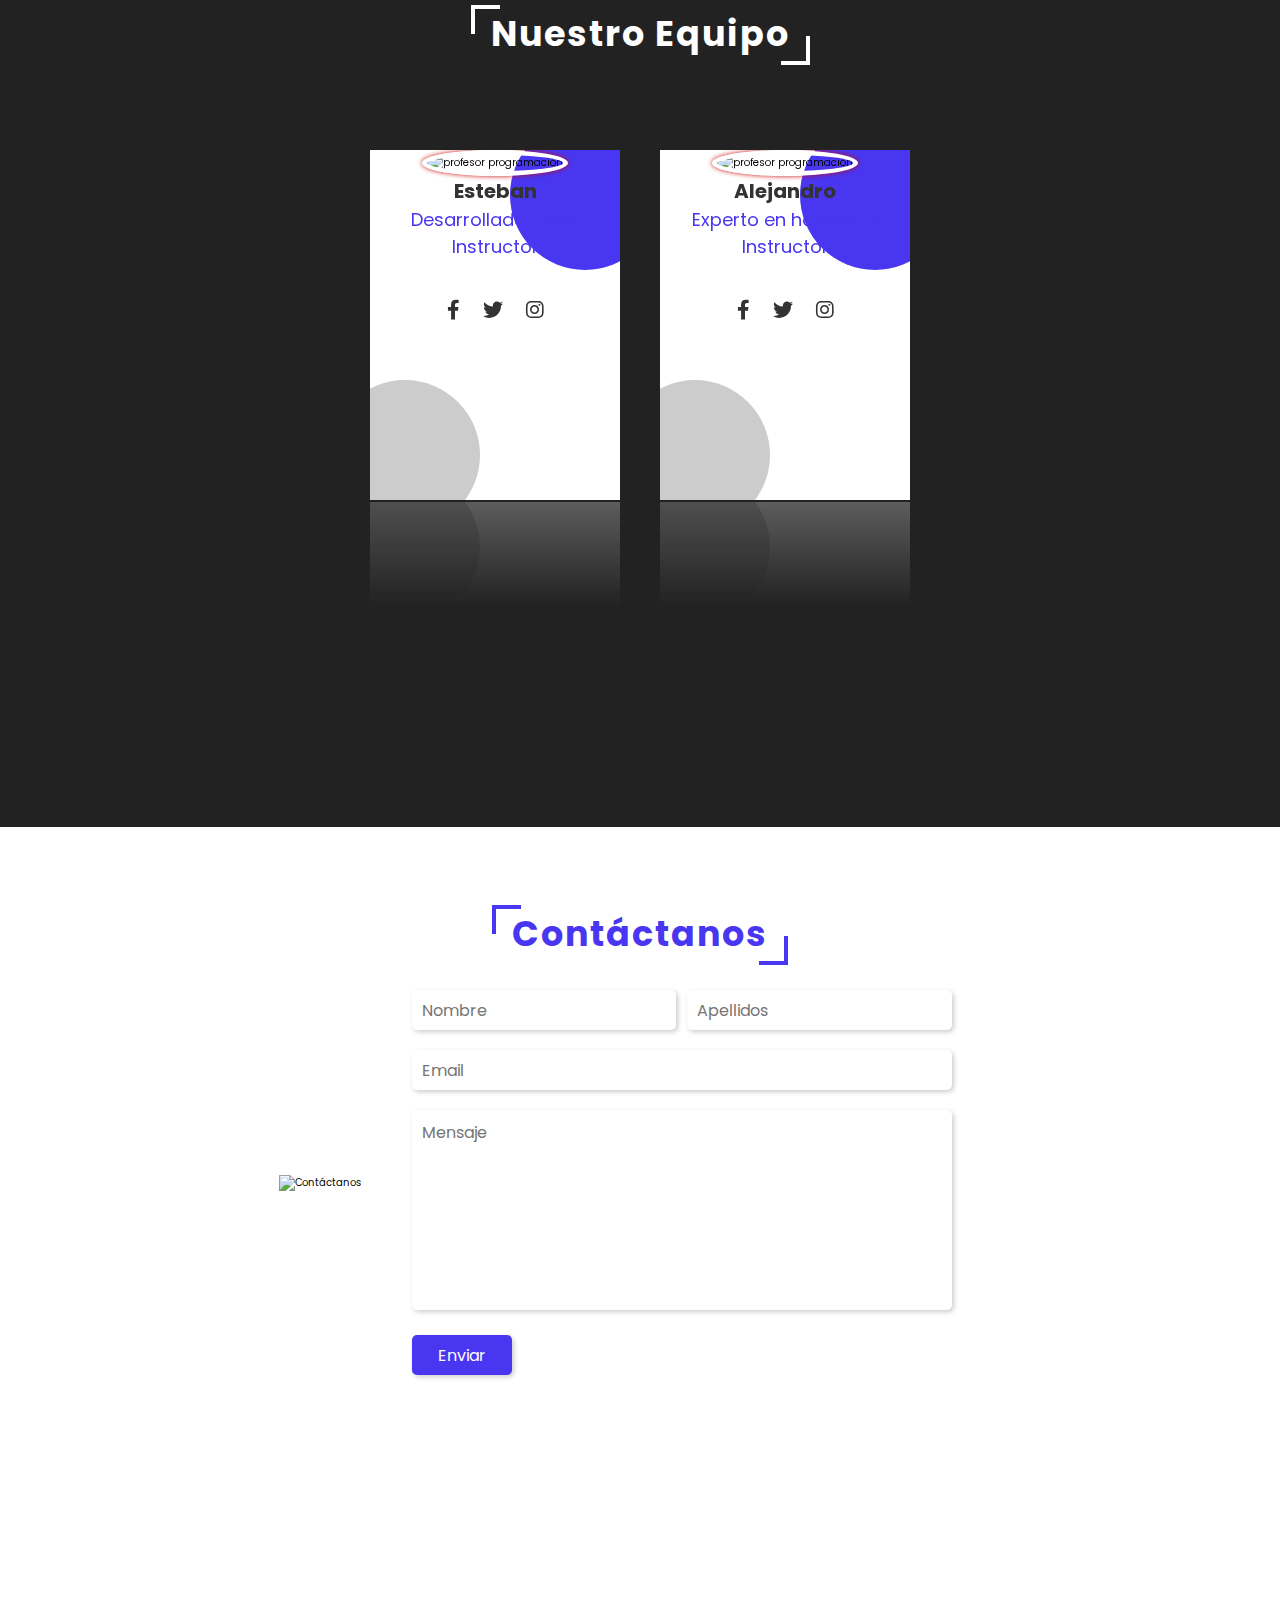
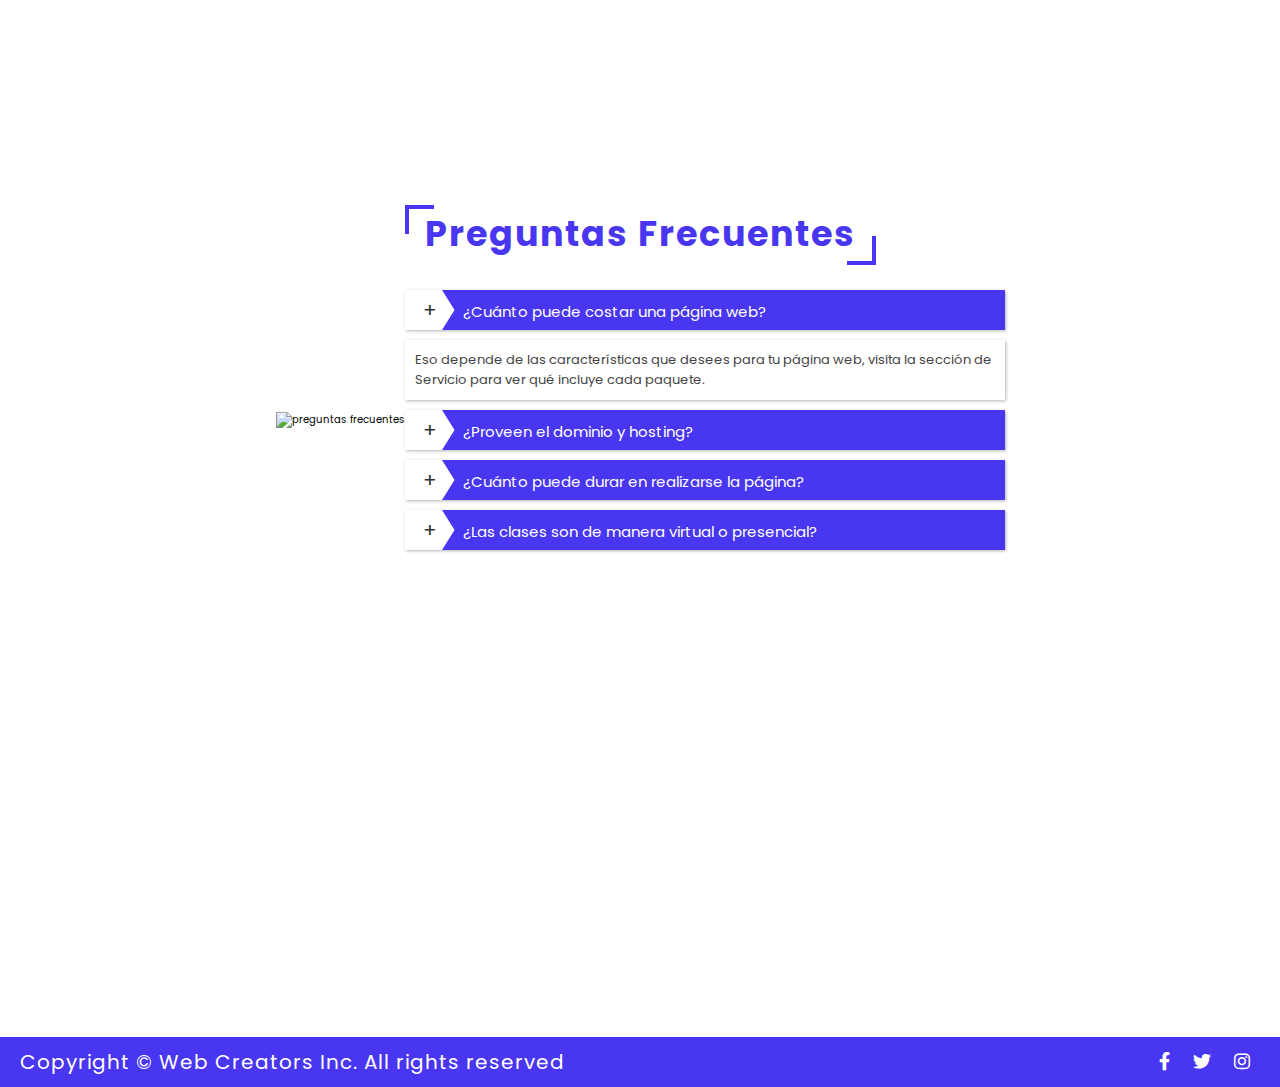
==== commit 3b43a456: "Update index.html" ====
--- a/index.html
+++ b/index.html
@@ -46,7 +46,7 @@
     <nav class="navbar">
       <ul>
         <li><a href="index.html">Inicio</a></li>
-        <li><a href="#about">¿Quiénes Somos?</a></li>
+       
         <li><a href="#service">Servicios</a></li>
         <li><a href="portafolio.html">Portafolio</a></li>
         <li><a href="servicios.html #paquetes">Paquetes</a></li>
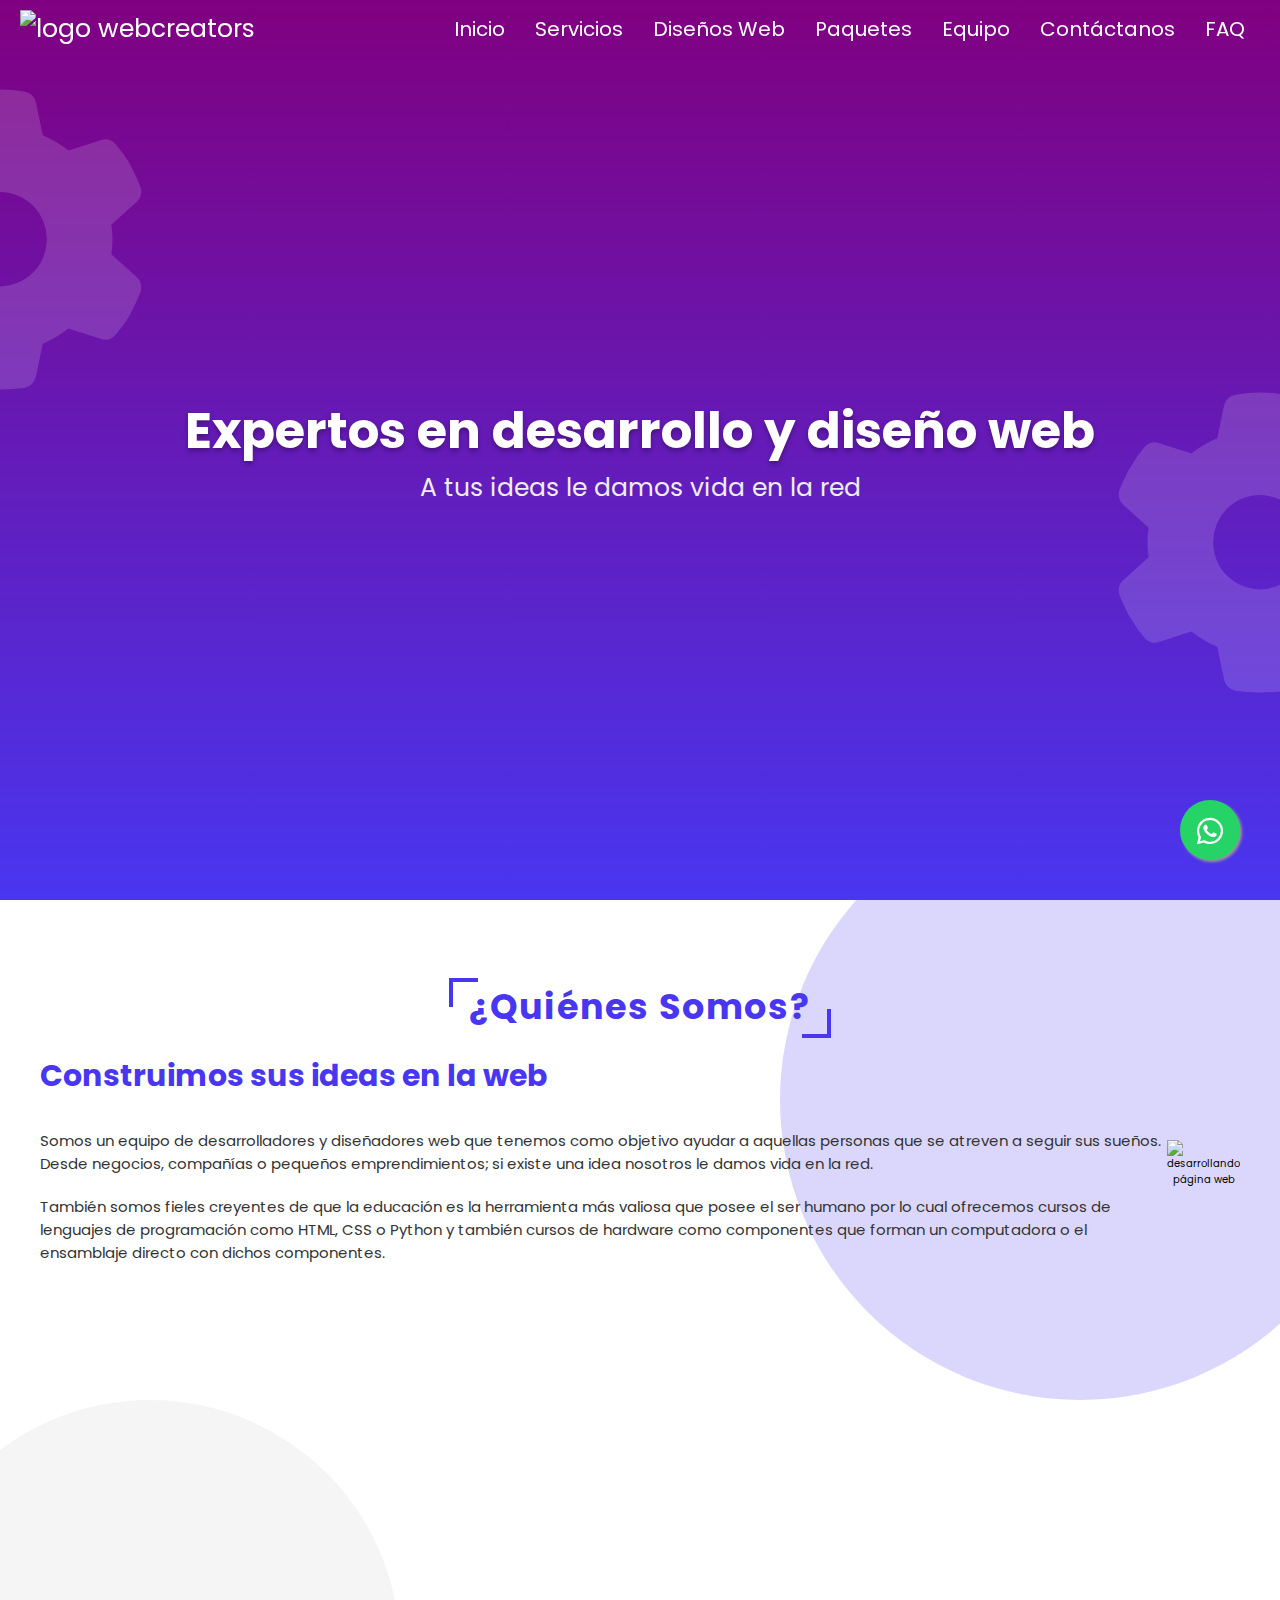
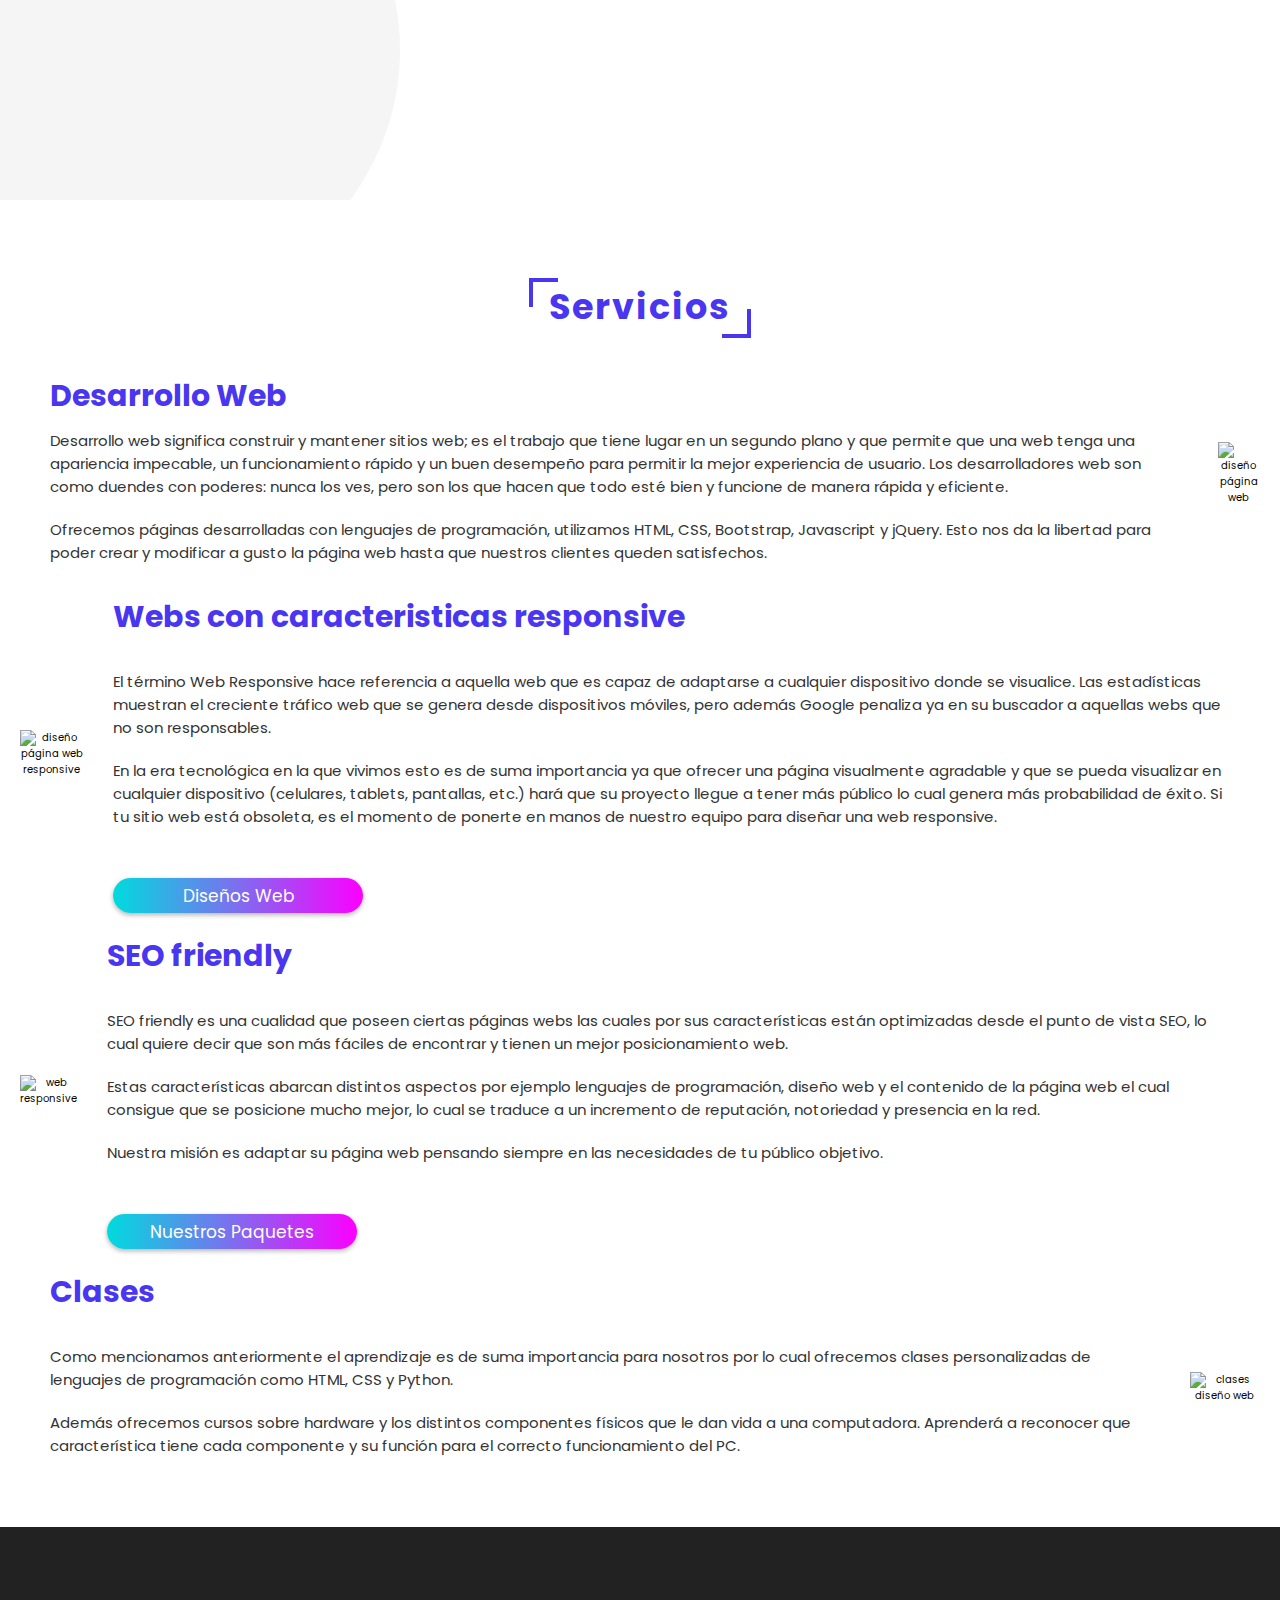
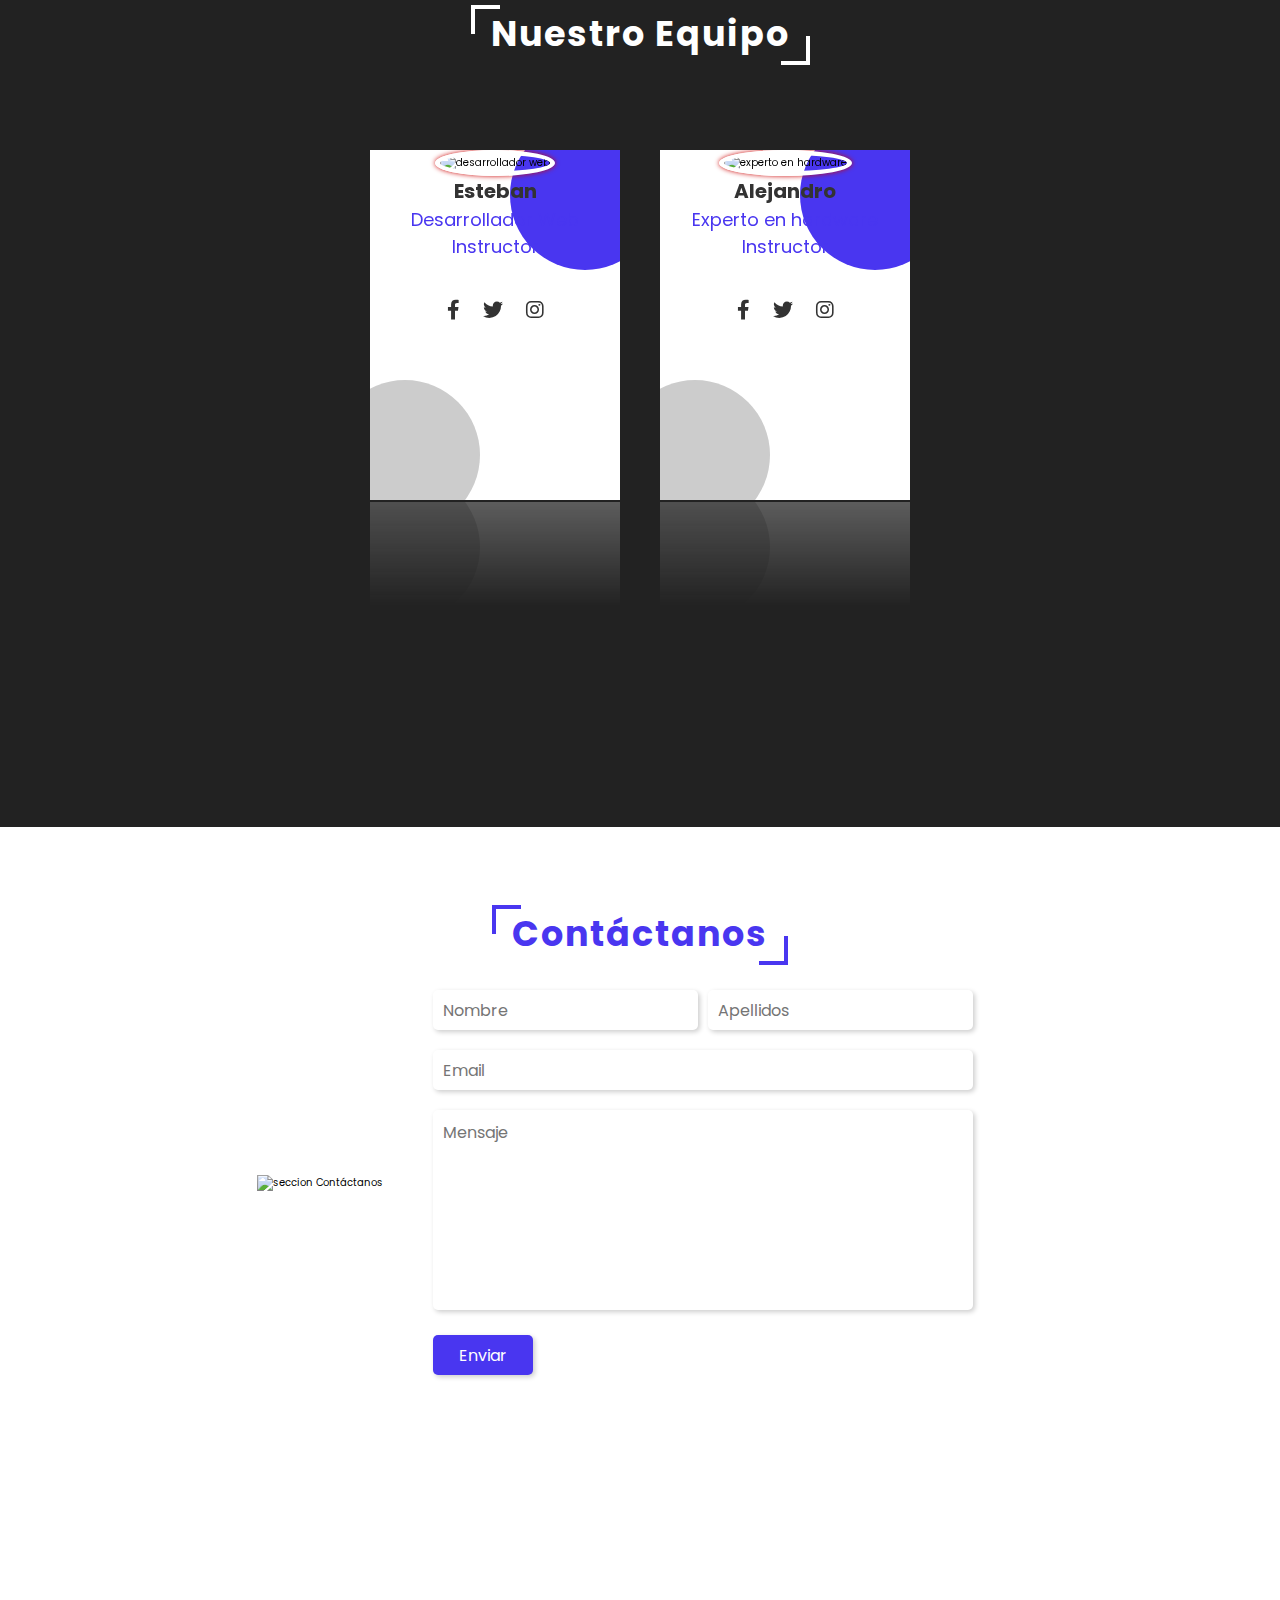
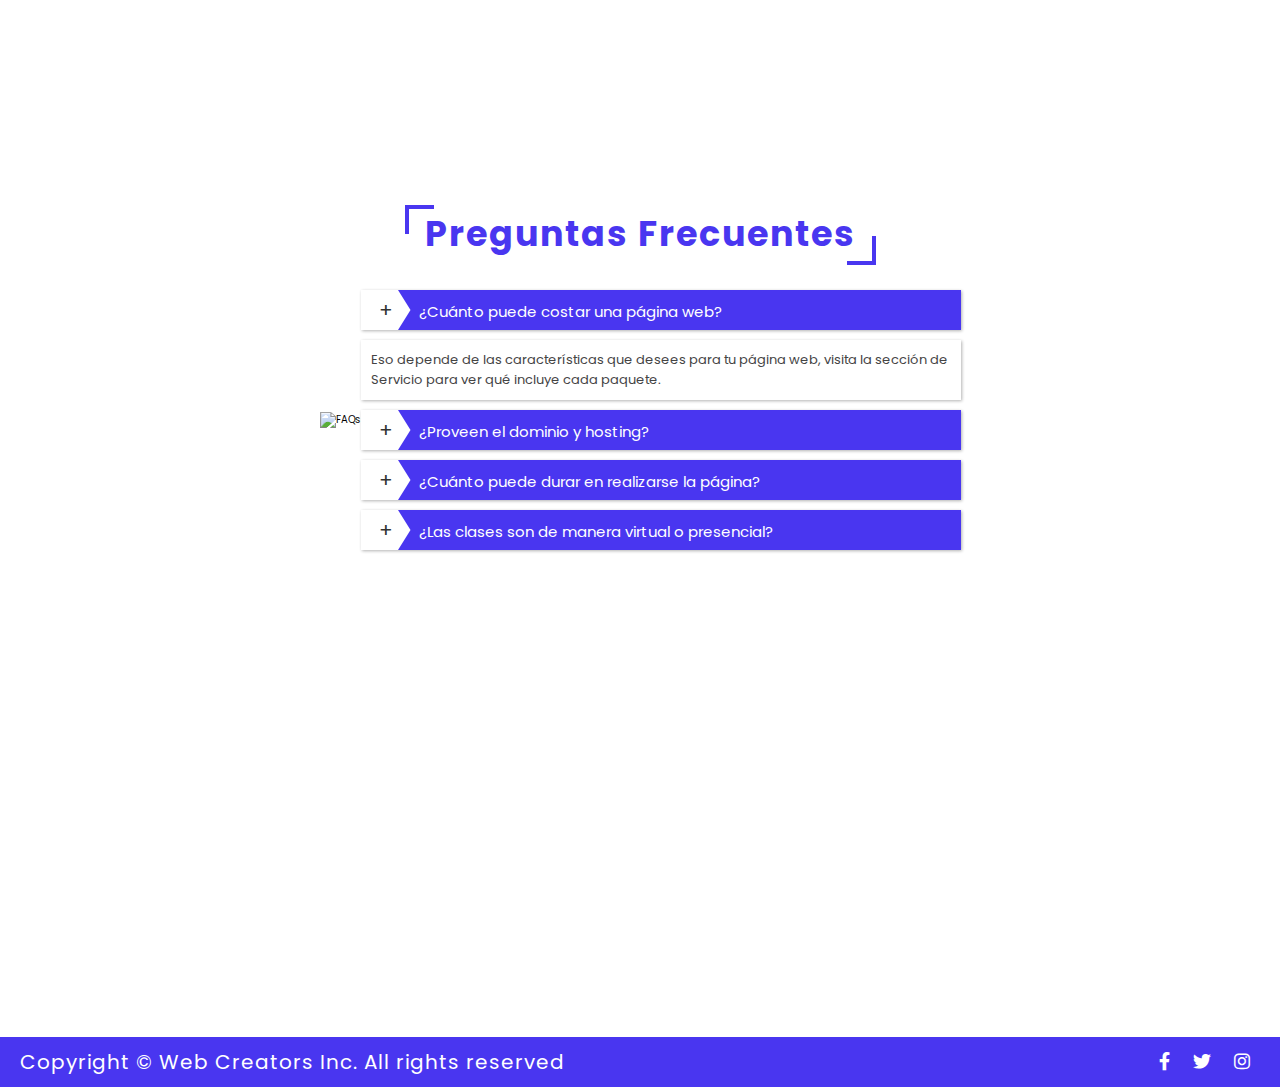
==== commit 6a87ee07: "Update index.html" ====
--- a/index.html
+++ b/index.html
@@ -1,17 +1,18 @@
 <!DOCTYPE html>
 <html lang="es">
 <head>
-  <meta charset="UTF-8">
+  <meta charset="UTF-8"> 
+  <meta http-equiv="X-UA-Compatible" content="IE=edge">
   <meta name="viewport" content="width=device-width, initial-scale=1.0">
 
   <!-- font awesome file link  -->
 
-  <link rel="stylesheet" href="https://cdnjs.cloudflare.com/ajax/libs/font-awesome/6.0.0-beta3/css/all.min.css">
+  <link rel="stylesheet" href="https://cdnjs.cloudflare.com/ajax/libs/font-awesome/6.0.0/css/all.min.css">
 
   <!-- custom css file link  -->
 
   <link rel="stylesheet" href="style.css"> 
-  <script async src="https://www.googletagmanager.com/gtag/js?id=G-MD31W43J34"></script>
+
 <script>
   window.dataLayer = window.dataLayer || [];
   function gtag(){dataLayer.push(arguments);}
@@ -46,9 +47,9 @@
     <nav class="navbar">
       <ul>
         <li><a href="index.html">Inicio</a></li>
-       
+        
         <li><a href="#service">Servicios</a></li>
-        <li><a href="portafolio.html">Portafolio</a></li>
+        <li><a href="portafolio.html">Diseños Web</a></li>
         <li><a href="servicios.html #paquetes">Paquetes</a></li>
         <li><a href="#team">Equipo</a></li>
         <li><a href="#contact">Contáctanos</a></li>
@@ -98,7 +99,11 @@
     </div>
 
   <div class="image">
-    <img src="https://user-images.githubusercontent.com/65374030/144692642-adb6e49f-9d8b-442e-a7a2-6e500be98b35.png" alt="desarrollando página web">
+    <picture>
+      <source type="image/webp" srcset="https://raw.githubusercontent.com/tobikadachi937/webcreatorsoriginal/main/wpeg/desarrollo%20web.webp">
+      <img src="https://github.com/tobikadachi937/webcreatorsoriginal/blob/main/optimizadas/desarrollo%20web.png?raw=true"
+       style="width:100%" alt="desarrollando página web">
+    </picture>
   </div>
 
 </div>
@@ -116,18 +121,31 @@
 
 <div class="row">
 
-  <div class="image">
-    <img src="https://user-images.githubusercontent.com/65374030/144692644-773aaa9a-39ec-4ef1-bec5-b95862339c10.png" alt="desarrollando página web">
-  </div>
   <div class="content">
     <h3>Desarrollo Web</h3>
     <p>Desarrollo web significa construir y mantener sitios web; es el trabajo que tiene lugar en un segundo plano y que permite que una web tenga una apariencia impecable, un funcionamiento rápido y un buen desempeño para permitir la mejor experiencia de usuario. Los desarrolladores web son como duendes con poderes: nunca los ves, pero son los que hacen que todo esté bien y funcione de manera rápida y eficiente.</p>
     <p>Ofrecemos páginas desarrolladas con lenguajes de programación, utilizamos HTML, CSS, Bootstrap, Javascript y jQuery. Esto nos da la libertad para poder crear y modificar a gusto la página web hasta que nuestros clientes queden satisfechos.  </p>
      </div>
 
-</div>
-
-<div class="row">
+  <div class="image">
+    <picture>
+      <source type="image/webp" srcset="https://raw.githubusercontent.com/tobikadachi937/webcreatorsoriginal/main/wpeg/diseño%20web.webp">
+      <img src="https://github.com/tobikadachi937/webcreatorsoriginal/blob/main/optimizadas/dise%C3%B1o%20web.png?raw=true"
+       style="width:100%" alt="diseño página web">
+    </picture>
+  </div>
+  
+</div>
+
+<div class="row">
+
+  <div class="image">
+    <picture>
+      <source type="image/webp" srcset="https://raw.githubusercontent.com/tobikadachi937/webcreatorsoriginal/main/wpeg/web%20responsive.webp">
+      <img src="https://github.com/tobikadachi937/webcreatorsoriginal/blob/main/optimizadas/web%20responsive.png?raw=true"
+       style="width:100%" alt="diseño página web responsive">
+    </picture>
+  </div>
 
   <div class="content">
     <h3>Webs con caracteristicas responsive</h3>
@@ -138,18 +156,20 @@
     <p></p>
     <a href="portafolio.html"><button class="btn">Diseños Web</button></a> 
   </div>
-  <div class="image">
-    <img src="https://user-images.githubusercontent.com/65374030/144692645-be85fcde-d551-4462-a419-67cd86b94361.png" alt="web desarrolladas responsive">
-  </div>
-
-</div>
-
-<div class="row">
-
-  
-  <div class="image">
-    <img src="https://user-images.githubusercontent.com/65374030/144692648-35a2139b-f323-4e7e-85d4-f534d2b7ba48.png" alt="web amistosas con el seo">
-  </div>
+
+</div>
+
+<div class="row">
+
+  
+  <div class="image">
+    <picture>
+      <source type="image/webp" srcset="https://raw.githubusercontent.com/tobikadachi937/webcreatorsoriginal/main/wpeg/SEO.webp">
+      <img src="https://github.com/tobikadachi937/webcreatorsoriginal/blob/main/optimizadas/SEO.png?raw=true"
+       style="width:100%" alt="web responsive">
+    </picture>
+  </div>
+
   <div class="content">
     <h3>SEO friendly</h3>
     <p></p>
@@ -176,7 +196,11 @@
     
   </div>
   <div class="image">
-    <img src="https://user-images.githubusercontent.com/65374030/144692647-5221f37d-28d7-44ff-9b8f-0727dbdaf898.png" alt="clases de programación front end">
+    <picture>
+      <source type="image/webp" srcset="https://raw.githubusercontent.com/tobikadachi937/webcreatorsoriginal/main/wpeg/clases%20desarrollo%20web.webp">
+      <img src="https://github.com/tobikadachi937/webcreatorsoriginal/blob/main/optimizadas/clases%20desarrollo%20web.png?raw=true"
+       style="width:100%" alt="clases diseño web">
+    </picture>
   </div>
 
 </div>
@@ -197,7 +221,11 @@
 
 <div class="card">
   <div class="image">
-    <img src="https://user-images.githubusercontent.com/65374030/144728711-8fba2a5f-56da-440c-8e40-b93e7fe63e26.jpg" alt="profesor programación">
+    <picture>
+      <source type="image/webp" srcset="https://raw.githubusercontent.com/tobikadachi937/webcreatorsoriginal/main/wpeg/desarrollador%20web.webp">
+      <img src="https://github.com/tobikadachi937/webcreatorsoriginal/blob/main/optimizadas/desarrollador%20web.png?raw=true"
+       style="width:100%" alt="desarrollador web">
+    </picture>
   </div>
   <div class="info">
     <h3>Esteban</h3>
@@ -212,7 +240,11 @@
 
 <div class="card">
   <div class="image">
-    <img src="https://user-images.githubusercontent.com/65374030/144728651-8393ac88-6755-4f39-a16c-386d4b58199d.jpg" alt="profesor programación">
+    <picture>
+      <source type="image/webp" srcset="https://raw.githubusercontent.com/tobikadachi937/webcreatorsoriginal/main/wpeg/experto%20hardware.webp">
+      <img src="https://raw.githubusercontent.com/tobikadachi937/webcreatorsoriginal/main/optimizadas/experto%20hardware.png"
+       style="width:100%" alt="experto en hardware">
+    </picture>
   </div>
   <div class="info">
     <h3>Alejandro</h3>
@@ -240,7 +272,11 @@
 <div class="row">
 
   <div class="image">
-    <img src="https://user-images.githubusercontent.com/65374030/144692650-fefef6b1-f2c8-43ce-99fc-95ea65946d68.png" alt="Contáctanos">
+    <picture>
+      <source type="image/webp" srcset="https://raw.githubusercontent.com/tobikadachi937/webcreatorsoriginal/main/wpeg/contactanos.webp">
+      <img src="https://github.com/tobikadachi937/webcreatorsoriginal/blob/main/optimizadas/contactanos.png?raw=true"
+       style="width:100%" alt="seccion Contáctanos">
+    </picture>
   </div>
 
   <div class="form-container">
@@ -273,7 +309,11 @@
 <div class="row">
 
 <div class="image">
-  <img src="https://user-images.githubusercontent.com/65374030/144692657-3cde6eb5-b25c-4d88-9a00-3f0a1b2a6767.png" alt="preguntas frecuentes">
+  <picture>
+    <source type="image/webp" srcset="https://raw.githubusercontent.com/tobikadachi937/webcreatorsoriginal/main/wpeg/preguntas.webp">
+    <img src="https://github.com/tobikadachi937/webcreatorsoriginal/blob/main/optimizadas/preguntas.png?raw=true"
+     style="width:100%" alt="FAQs">
+  </picture>
 </div>
 
 <div class="accordion-container">
@@ -357,5 +397,6 @@
 <script src="main.js"></script>
 </body>
 
-  
+
+    
 </html> 
--- a/style.css
+++ b/style.css
@@ -310,7 +310,6 @@
 
 .service .row .image img{
   width:50vw;
-  height:55vh;
 }
 
 .service .row .content{
@@ -374,7 +373,7 @@
 }
 
 .team .row .card .image img{
-  height:13rem;
+  height:100%;
   width:13rem;
   border-radius: 50%;
   border:.5rem solid #fff;
@@ -731,5 +730,3 @@
 }
 
 
-
-
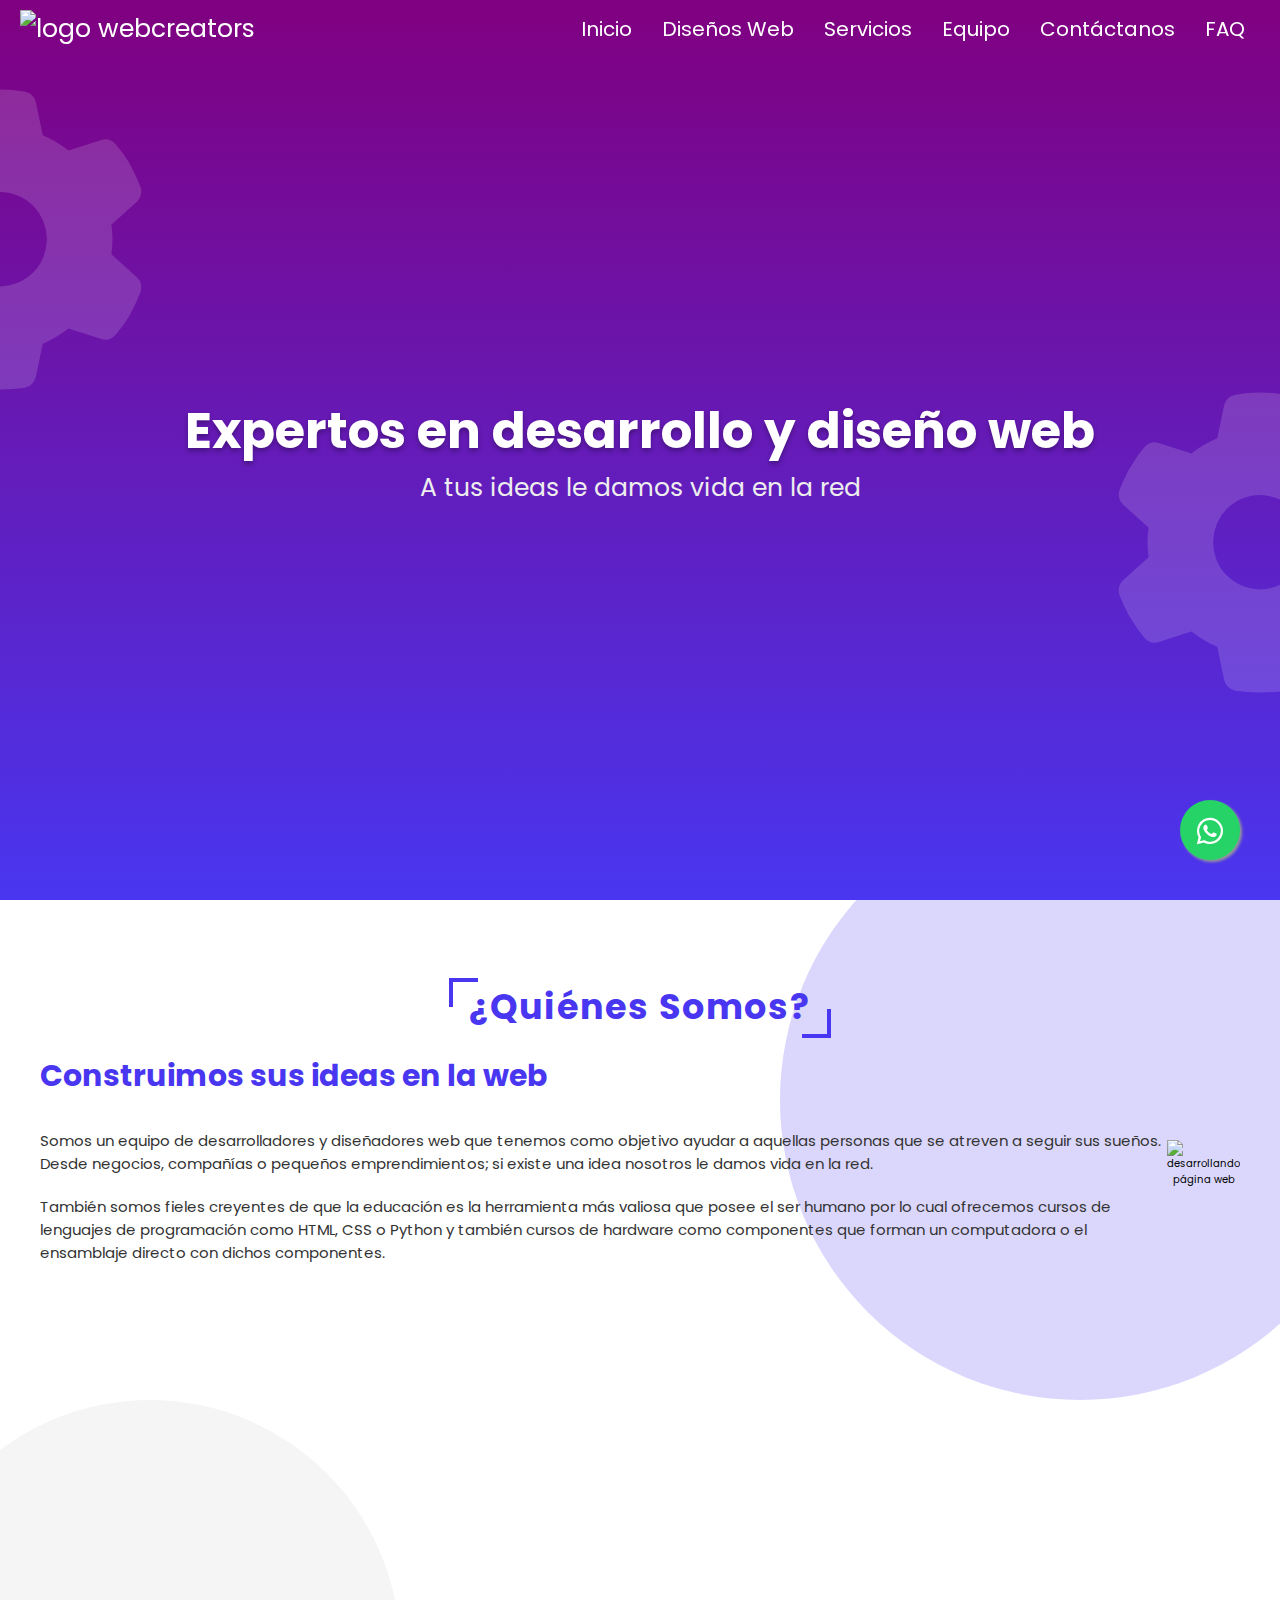
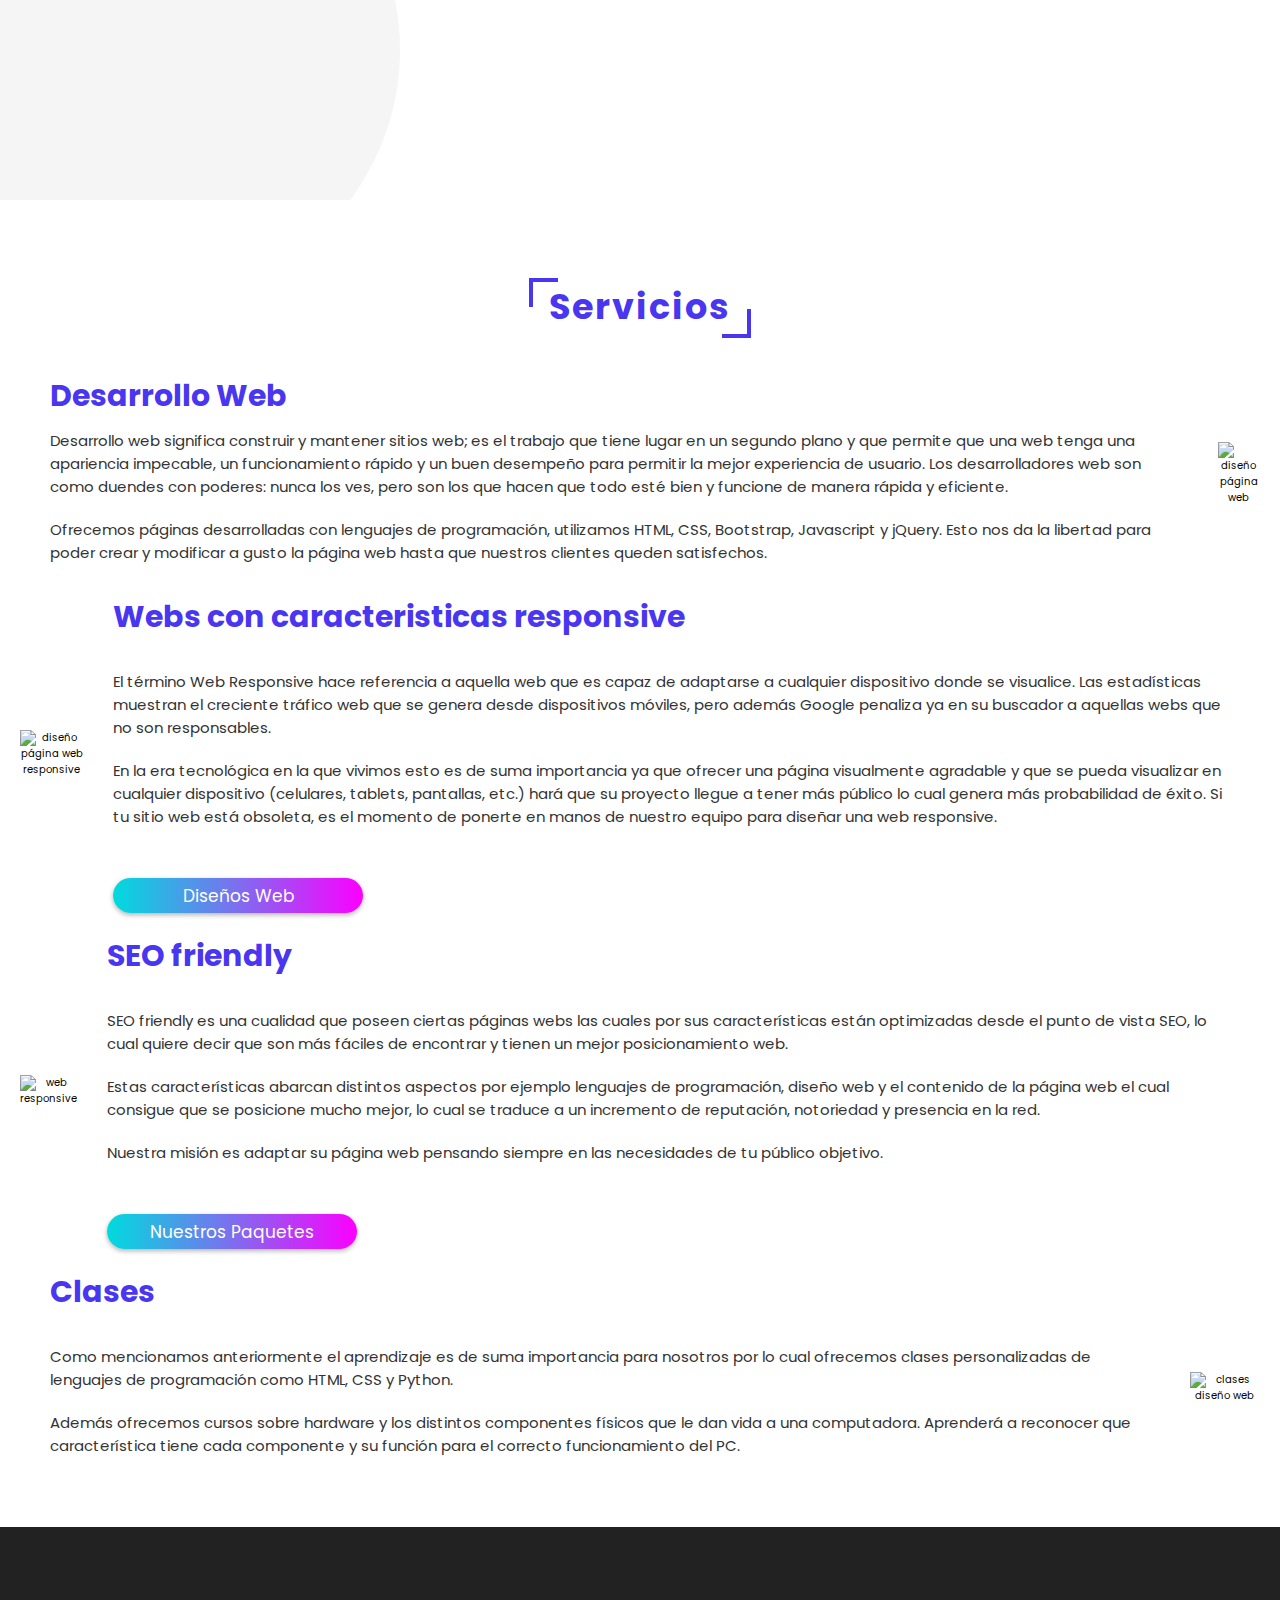
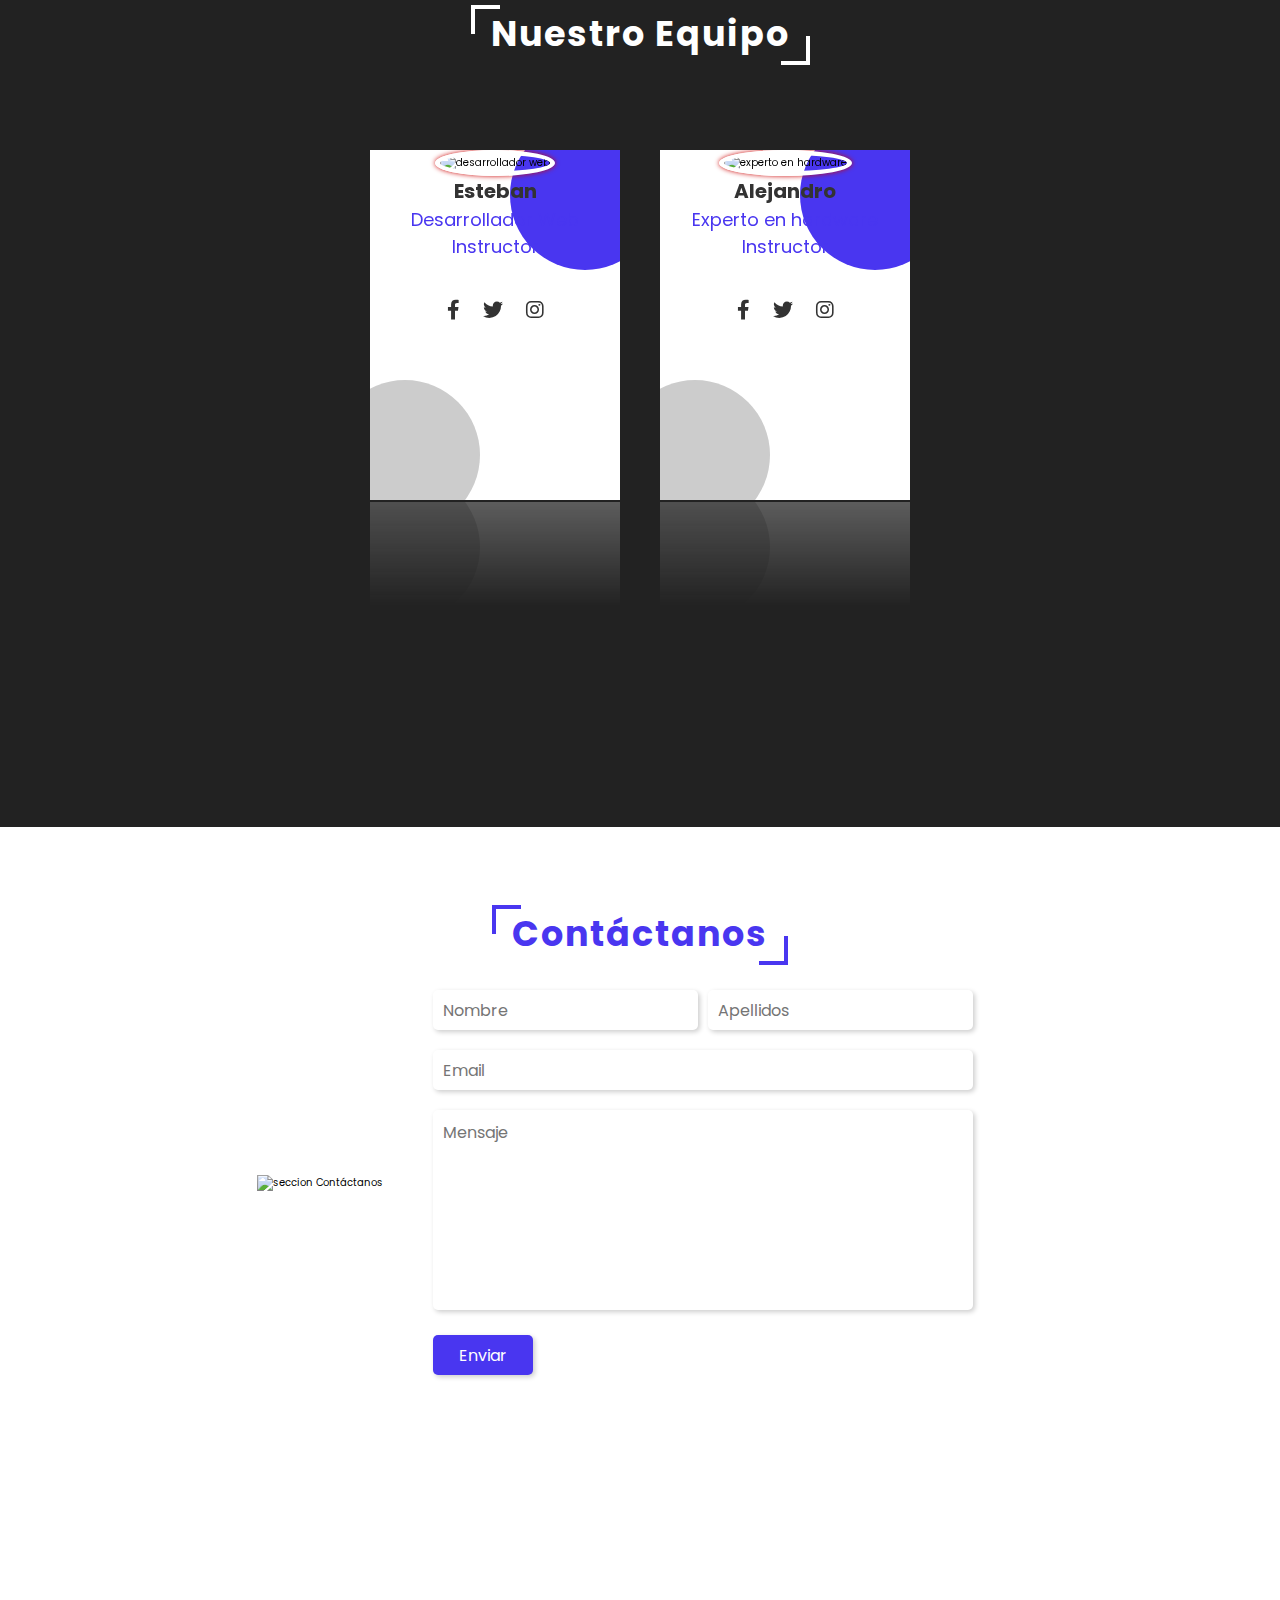
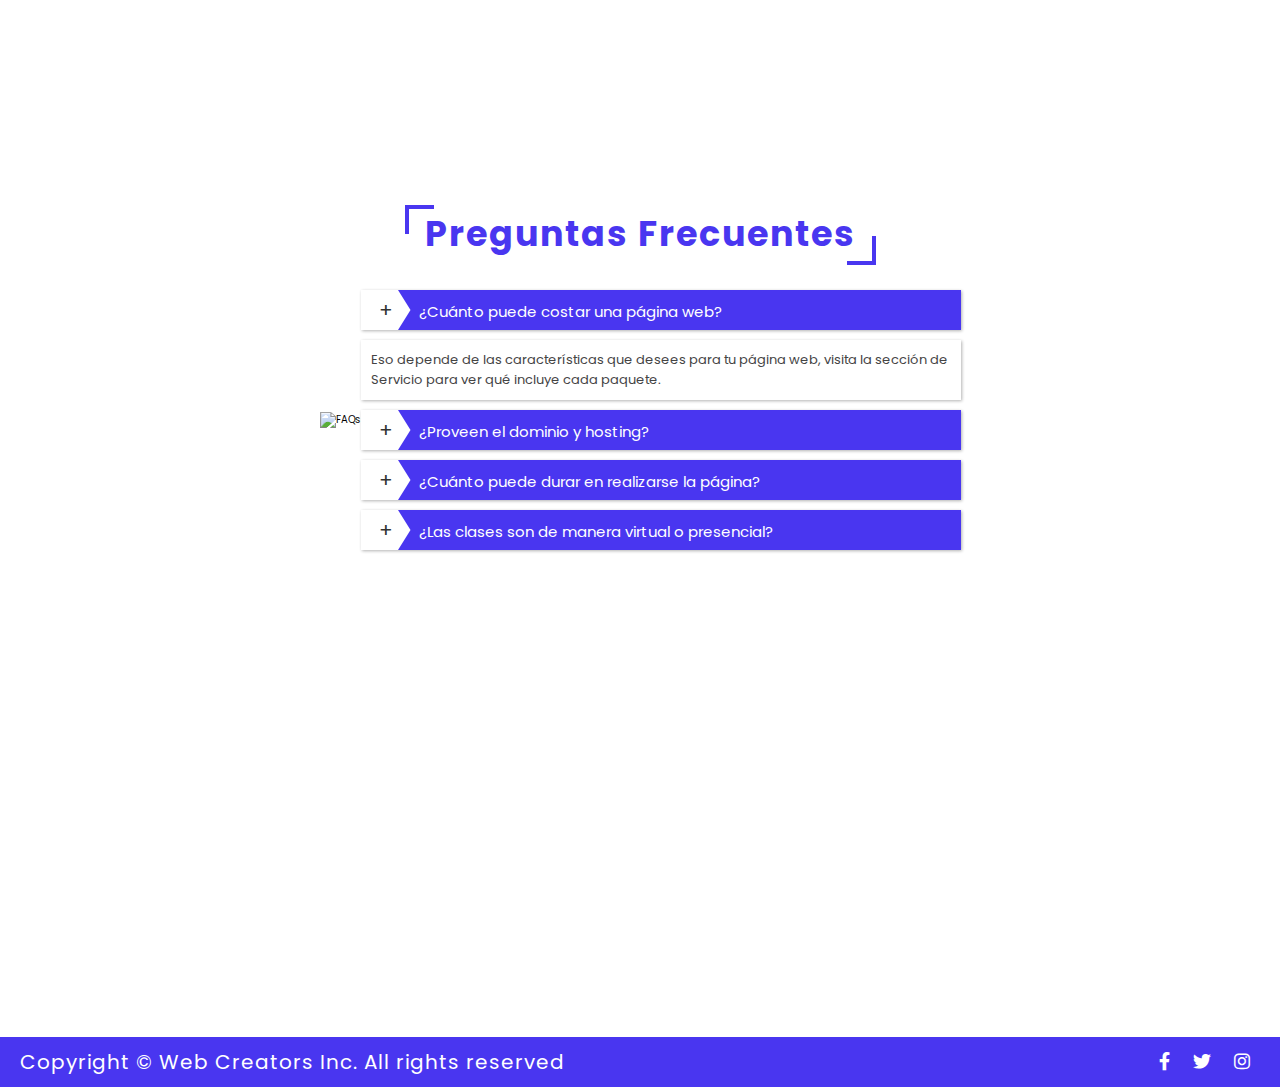
==== commit 55b544c5: "Update index.html" ====
--- a/index.html
+++ b/index.html
@@ -3,15 +3,15 @@
 <head>
   <meta charset="UTF-8"> 
   <meta http-equiv="X-UA-Compatible" content="IE=edge">
-  <meta name="viewport" content="width=device-width, initial-scale=1.0">
-
-  <!-- font awesome file link  -->
-
-  <link rel="stylesheet" href="https://cdnjs.cloudflare.com/ajax/libs/font-awesome/6.0.0/css/all.min.css">
-
-  <!-- custom css file link  -->
-
-  <link rel="stylesheet" href="style.css"> 
+  <meta name="viewport" content="width=device-width, initial-scale=1.0"> 
+  <meta name="description" content="Construimos cualquier web y la posicionamos en internet💠"> 
+
+  <style>
+    @import "https://fonts.googleapis.com/css2?family=Poppins:ital,wght@0,100;0,200;0,300;0,400;0,500;0,600;1,100;1,200;1,300;1,400;1,600&display=swap";:root{--color:#4936f0}*{font-family:'Poppins',sans-serif;margin:0;padding:0;box-sizing:border-box;text-decoration:none}html{font-size:62.5%}body{overflow-x:hidden}.nav-brand{width:300px}.header{display:flex;align-items:center;justify-content:space-between;width:100%;padding:1rem 2rem;position:fixed;top:0;left:0;z-index:100}.header .logo{font-size:2.5rem;color:#fff}.header .navbar ul{list-style-type:none;display:flex;align-items:center;justify-content:space-around}.header .navbar ul li{margin:0 1.5rem}.header .navbar ul li a{font-size:2rem;color:#fff}.header .fa-bars{color:#fff;font-size:3rem;display:none}.home{min-height:100vh;width:100vw;background:linear-gradient(purple,var(--color));display:flex;align-items:center;justify-content:center;flex-flow:column;text-align:center;padding:0 1rem;position:relative;overflow:hidden!important}.home .banner{color:#fff;font-size:5rem;text-shadow:0 .3rem .5rem rgba(0,0,0,.3)}.home .slogan{color:#eee;font-size:2.5rem;font-weight:400}.home .wave{position:absolute;bottom:-.5rem;left:0;height:11rem;width:100%;background:url(https://user-images.githubusercontent.com/65374030/144692658-0717e56c-e9be-4a1f-a105-abf9b421e97b.png);background-size:100rem 11rem;background-repeat:repeat-x;animation:waves 10s linear infinite}.home .wave2{animation-direction:reverse;opacity:.2}.home .wave3{animation-duration:4s;opacity:.5}@keyframes waves{0%{background-position-x:0}100%{background-position-x:100rem}}.home .fa-cog{position:absolute;font-size:30rem;opacity:.15;color:#fff;animation:rotate 10s linear infinite}.home .nut1{top:10%;left:-15rem}.home .nut2{bottom:23%;right:-13rem;animation-direction:reverse}@keyframes rotate{100%{transform:rotate(360deg)}}.contact .row .form-container input{outline:none;border:none;height:4rem;background:none;border-radius:.5rem;box-shadow:.2rem .2rem .5rem rgba(0,0,0,.2);padding:0 1rem;margin:1rem 0;font-size:1.6rem}.faq .row .accordion-container .accordion .accordion-body{padding:1rem;color:#444;box-shadow:.1rem .1rem .3rem rgba(0,0,0,.3);font-size:1.3rem;display:none}@media (max-width:768px){html{font-size:50%}.header .fa-bars{display:block}.header .navbar{position:fixed;top:-120%;left:0;height:auto;width:100%;background-color:#fff;z-index:1000;border-top:.1rem solid rgba(0,0,0,.3)}.header .navbar ul{height:100%;width:100%;flex-flow:column}.header .navbar ul li{margin:1rem 0}.header .navbar ul li a{color:#444;font-size:2.4rem}.home .banner{font-size:4rem}.home .slogan{font-size:1.7rem}}.float{position:fixed;width:60px;height:60px;bottom:40px;right:40px;background-color:#25d366;color:#FFF;border-radius:50px;text-align:center;font-size:30px;box-shadow:2px 2px 3px #999;z-index:100}.my-float{margin-top:16px}
+    
+    </style>
+
+  
 
 <script>
   window.dataLayer = window.dataLayer || [];
@@ -22,7 +22,7 @@
 </script>
 
 
-  <title>Desarolladores Web</title>
+  <title>Desarolladores Web, Creamos tu web</title>
 </head>   
 
 <body>  
@@ -38,7 +38,7 @@
 
 <header class="header">
 
-    <a href="#" class="logo"> <img class = "nav-brand" src = "https://user-images.githubusercontent.com/65374030/88120648-a607c180-cb80-11ea-8bec-4ad89be9a8ab.png" alt="logo webcreators"> </i></a>
+    <a href="index.html" class="logo"> <img class = "nav-brand" src = "https://user-images.githubusercontent.com/65374030/88120648-a607c180-cb80-11ea-8bec-4ad89be9a8ab.png" alt="logo webcreators"> </i></a>
     
     
     <div class="fas fa-bars"></div>
@@ -47,10 +47,8 @@
     <nav class="navbar">
       <ul>
         <li><a href="index.html">Inicio</a></li>
-        
-        <li><a href="#service">Servicios</a></li>
         <li><a href="portafolio.html">Diseños Web</a></li>
-        <li><a href="servicios.html #paquetes">Paquetes</a></li>
+        <li><a href="servicios.html">Servicios</a></li>
         <li><a href="#team">Equipo</a></li>
         <li><a href="#contact">Contáctanos</a></li>
         <li><a href="#faq">FAQ</a></li>
@@ -394,7 +392,15 @@
 
 <!-- custom js file link  -->
 
-<script src="main.js"></script>
+<script src="main.js"></script>  
+
+<!-- font awesome file link  -->
+
+<link rel="stylesheet" href="https://cdnjs.cloudflare.com/ajax/libs/font-awesome/6.0.0/css/all.min.css">
+
+<!-- custom css file link  -->
+
+<link rel="stylesheet" href="style.css"> 
 </body>
 
 
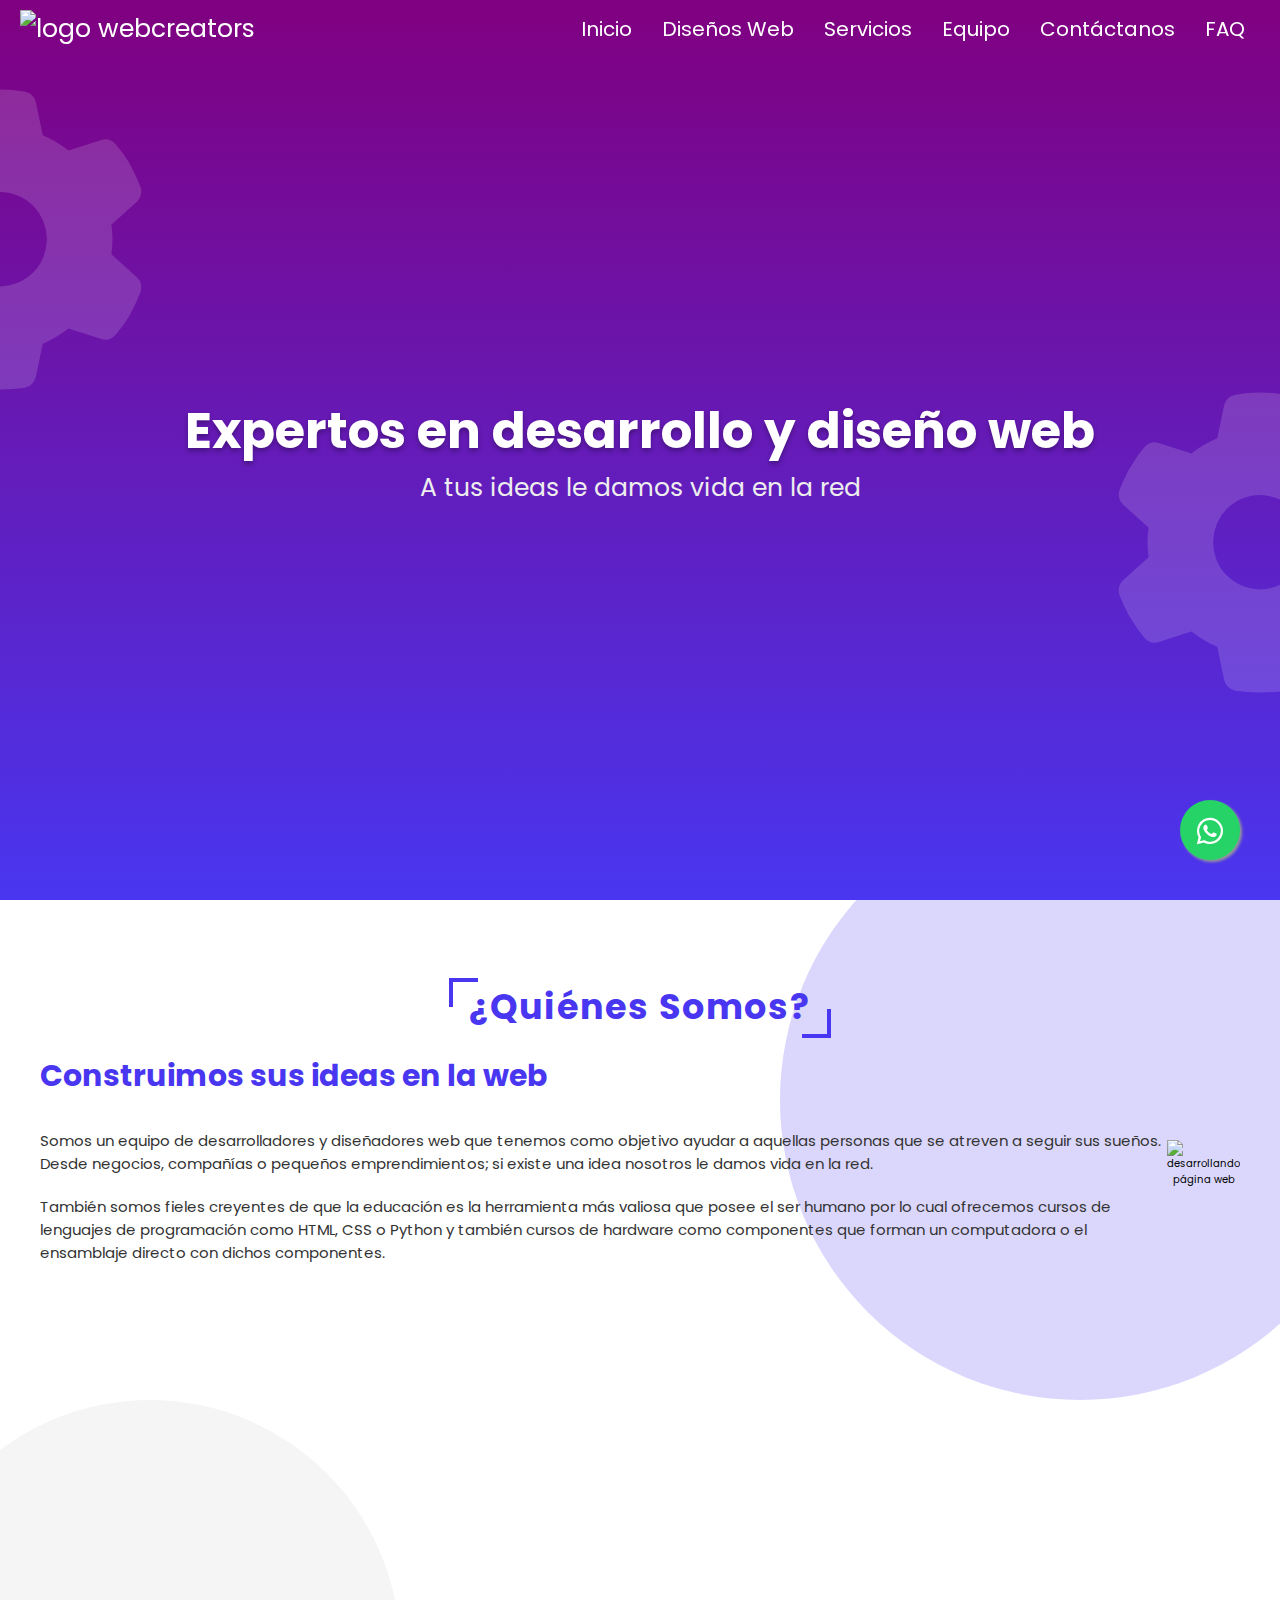
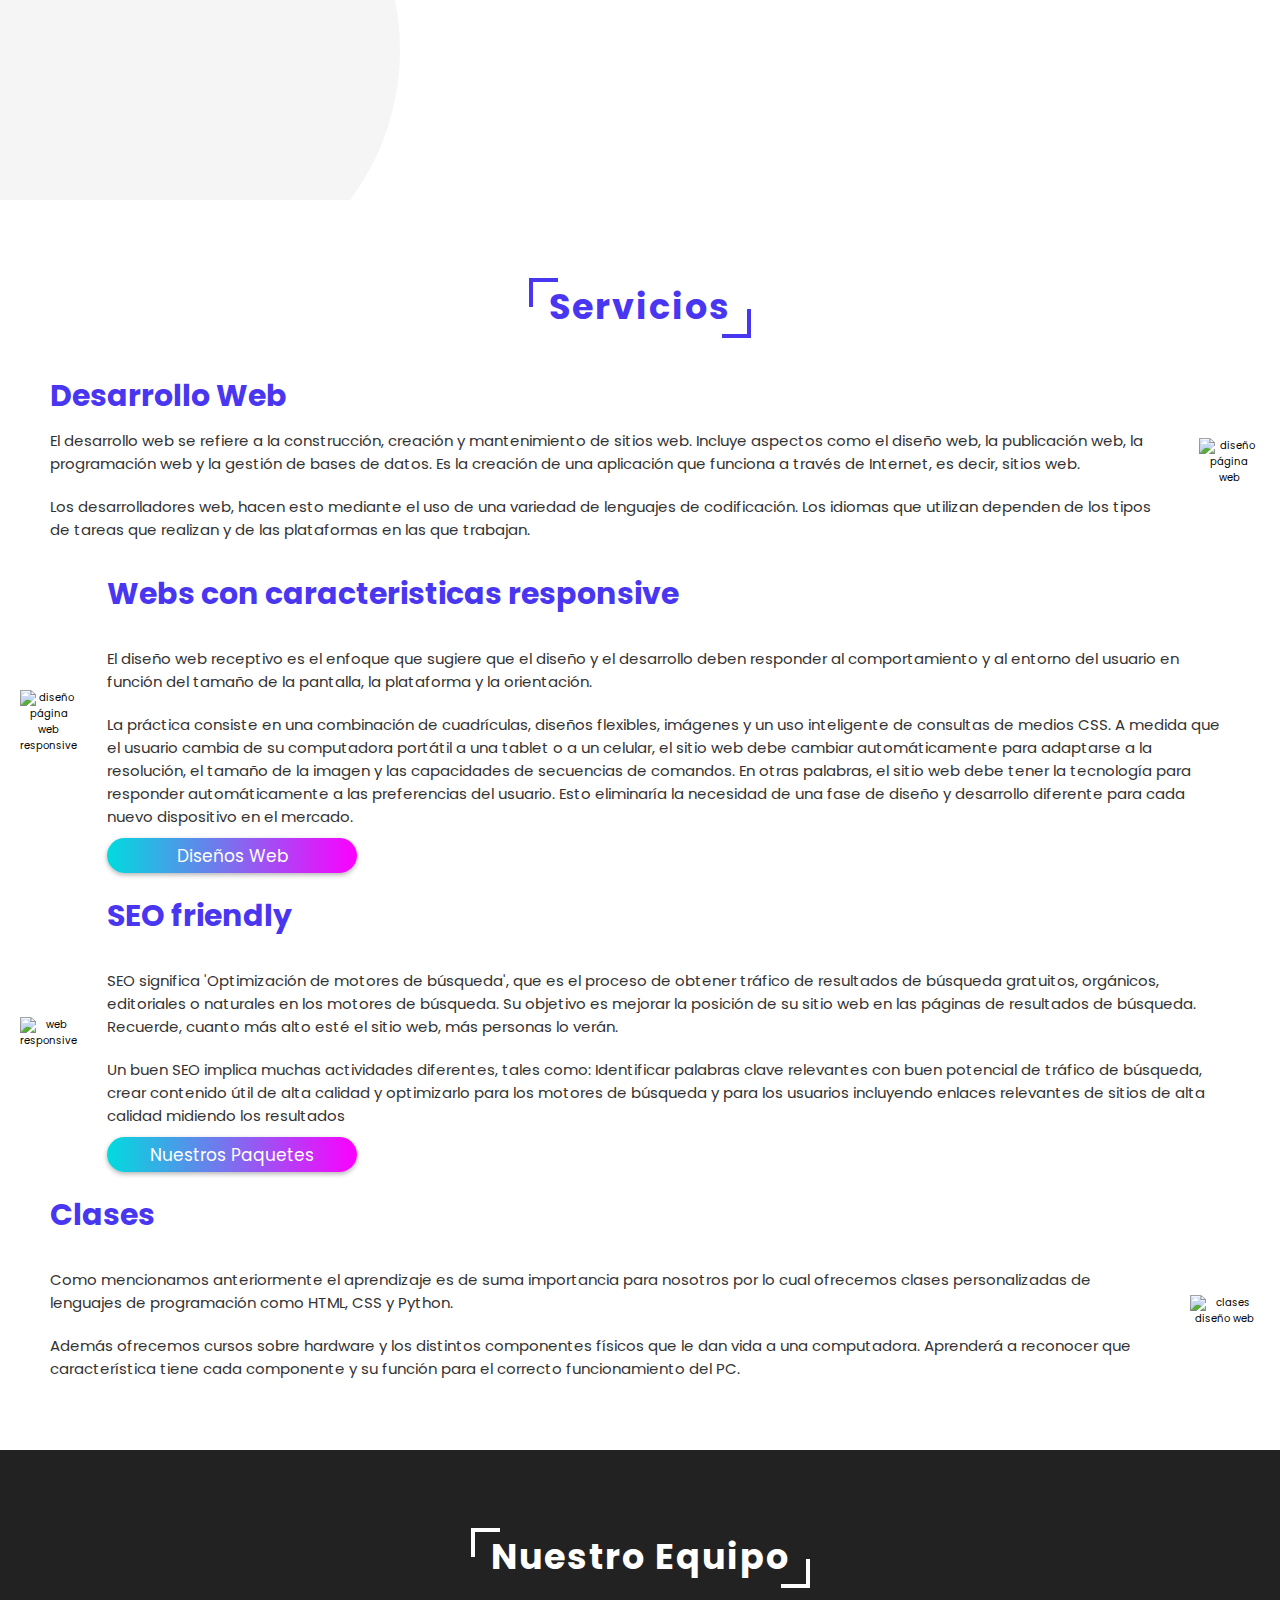
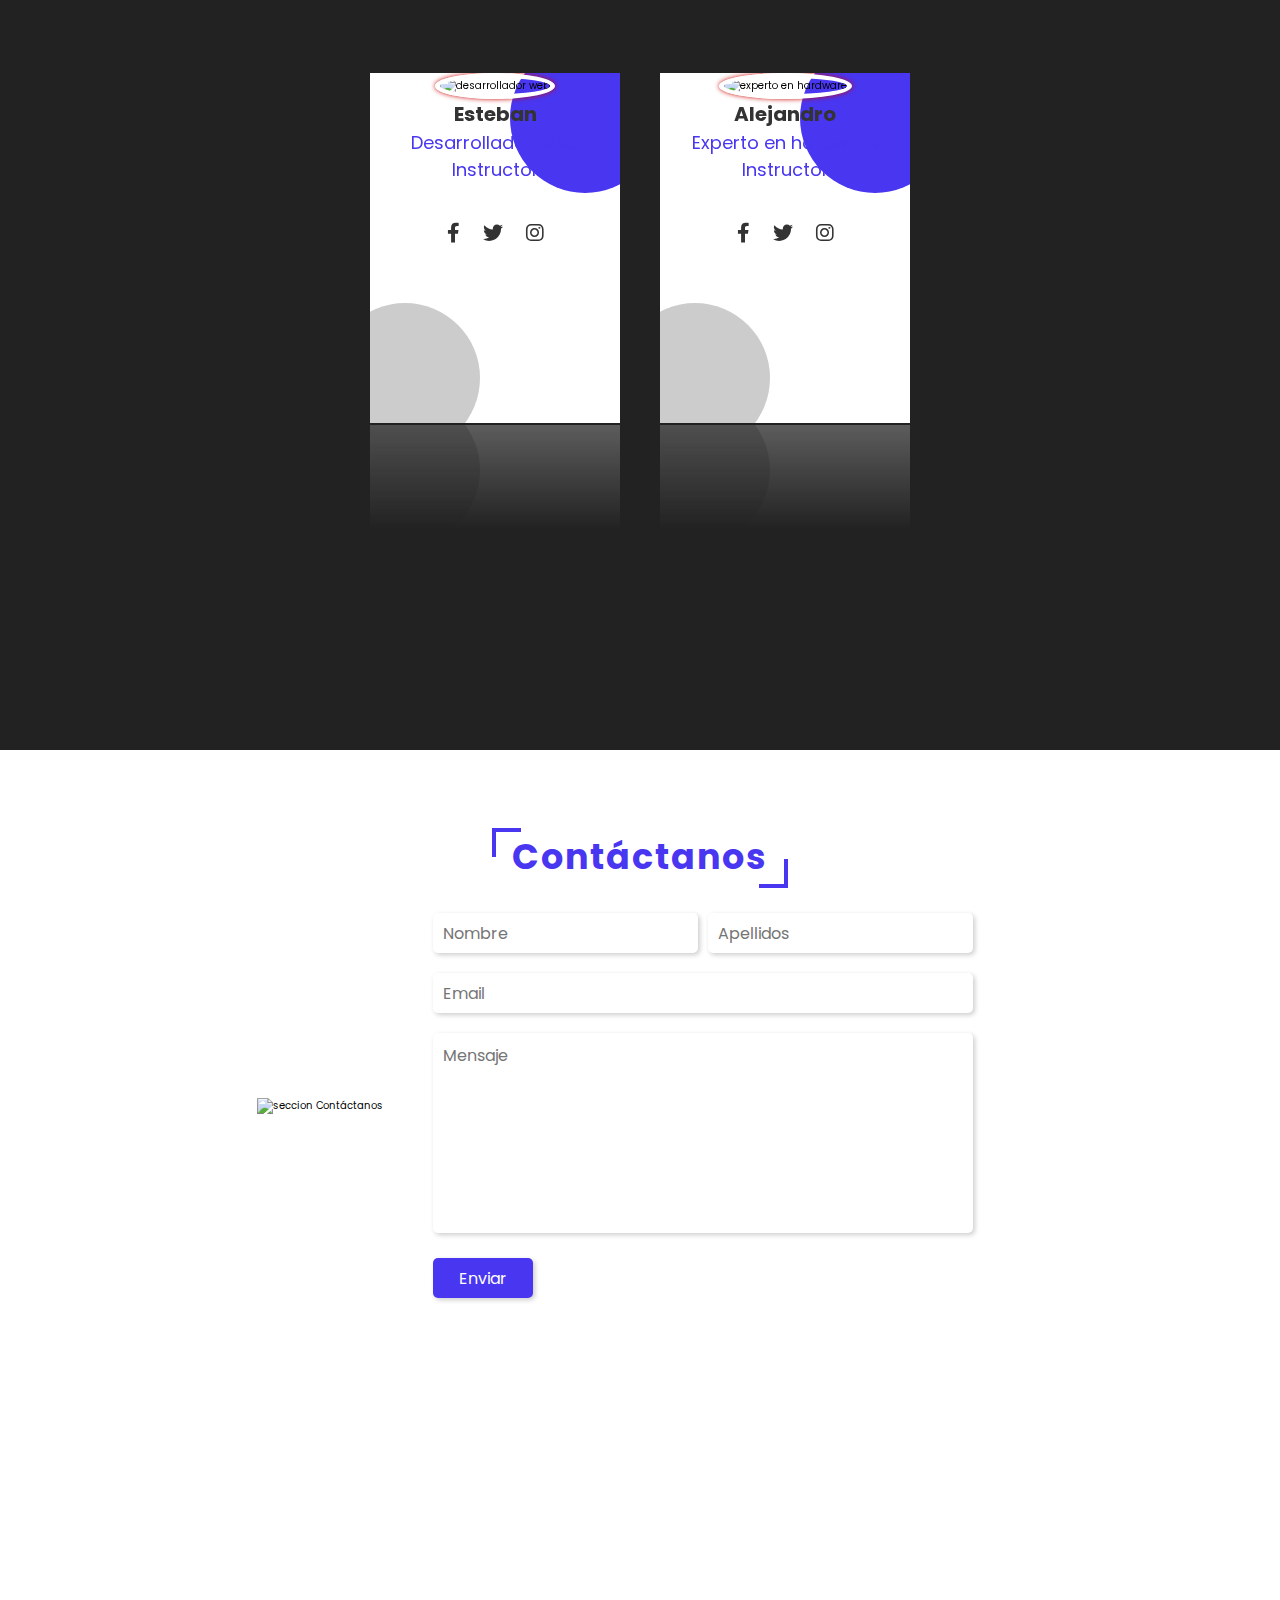
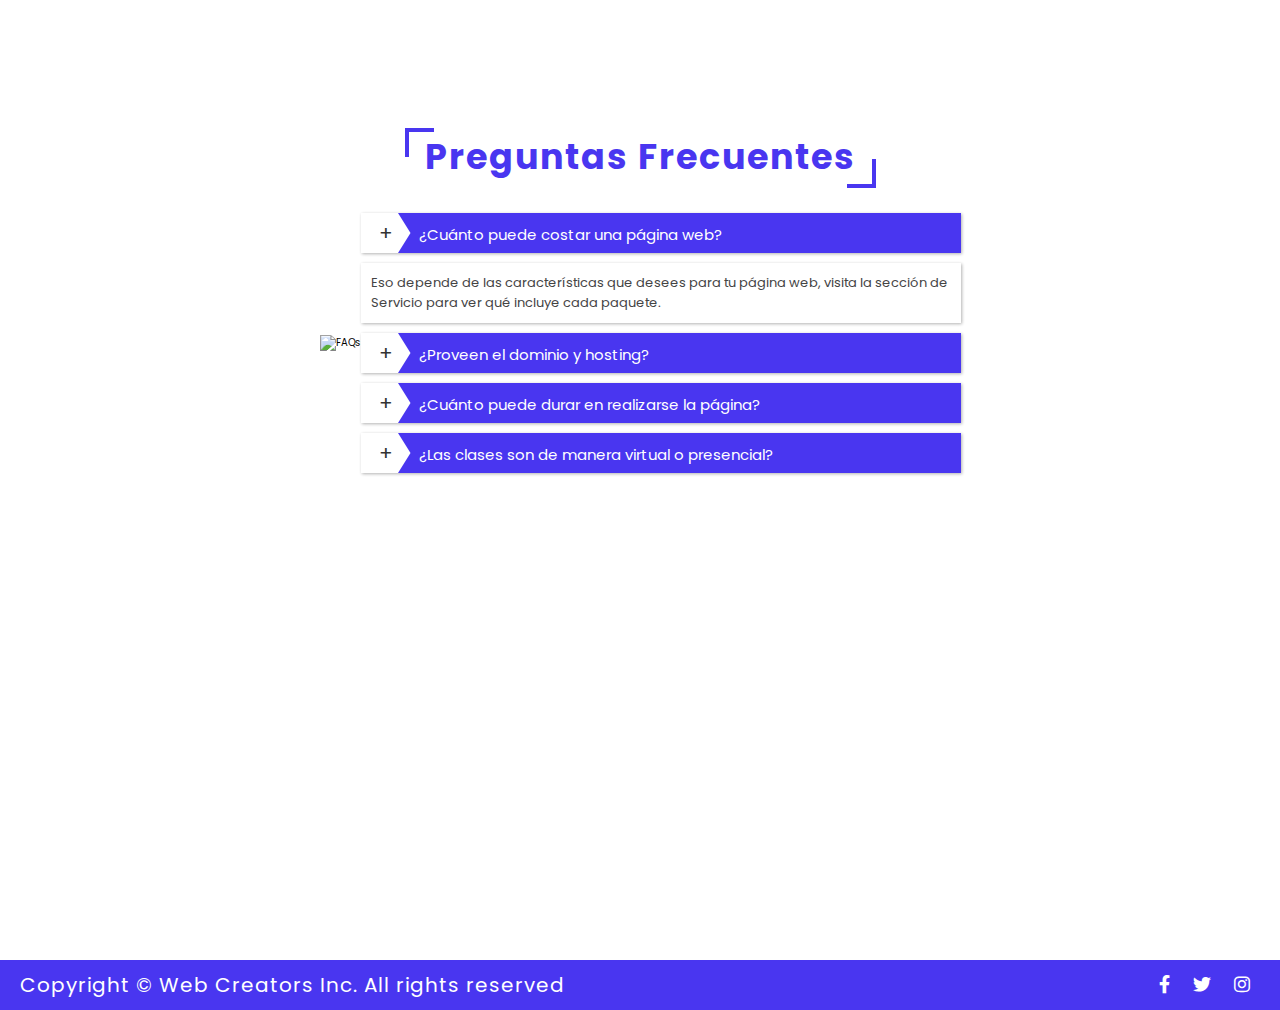
==== commit a432b95e: "Update index.html" ====
--- a/index.html
+++ b/index.html
@@ -121,8 +121,8 @@
 
   <div class="content">
     <h3>Desarrollo Web</h3>
-    <p>Desarrollo web significa construir y mantener sitios web; es el trabajo que tiene lugar en un segundo plano y que permite que una web tenga una apariencia impecable, un funcionamiento rápido y un buen desempeño para permitir la mejor experiencia de usuario. Los desarrolladores web son como duendes con poderes: nunca los ves, pero son los que hacen que todo esté bien y funcione de manera rápida y eficiente.</p>
-    <p>Ofrecemos páginas desarrolladas con lenguajes de programación, utilizamos HTML, CSS, Bootstrap, Javascript y jQuery. Esto nos da la libertad para poder crear y modificar a gusto la página web hasta que nuestros clientes queden satisfechos.  </p>
+    <p>El desarrollo web se refiere a la construcción, creación y mantenimiento de sitios web. Incluye aspectos como el diseño web, la publicación web, la programación web y la gestión de bases de datos. Es la creación de una aplicación que funciona a través de Internet, es decir, sitios web.</p>
+    <p>Los desarrolladores web, hacen esto mediante el uso de una variedad de lenguajes de codificación. Los idiomas que utilizan dependen de los tipos de tareas que realizan y de las plataformas en las que trabajan.</p>
      </div>
 
   <div class="image">
@@ -148,10 +148,10 @@
   <div class="content">
     <h3>Webs con caracteristicas responsive</h3>
     <p></p>
-    <p>El término Web Responsive hace referencia a aquella  web que es capaz de adaptarse a cualquier dispositivo donde se visualice. Las estadísticas muestran el creciente tráfico web que se genera desde dispositivos móviles, pero además Google penaliza ya en su buscador a aquellas webs que no son responsables.</p>
-    <p>En la era tecnológica en la que vivimos esto es de suma importancia ya que ofrecer una página visualmente agradable y que se pueda visualizar en cualquier dispositivo (celulares, tablets, pantallas, etc.) hará que su proyecto llegue a tener más público lo cual genera más probabilidad de éxito. Si tu sitio web está obsoleta, es el momento de ponerte en manos de nuestro equipo para diseñar una web responsive.</p>
-    <p></p>
-    <p></p>
+    <p>El diseño web receptivo es el enfoque que sugiere que el diseño y el desarrollo deben responder al comportamiento y al entorno del usuario en función del tamaño de la pantalla, la plataforma y la orientación.</p>
+    <p>La práctica consiste en una combinación de cuadrículas, diseños flexibles, imágenes y un uso inteligente de consultas de medios CSS. A medida que el usuario cambia de su computadora portátil a una tablet o a un celular, el sitio web debe cambiar automáticamente para adaptarse a la resolución, el tamaño de la imagen y las capacidades de secuencias de comandos.
+      En otras palabras, el sitio web debe tener la tecnología para responder automáticamente a las preferencias del usuario. Esto eliminaría la necesidad de una fase de diseño y desarrollo diferente para cada nuevo dispositivo en el mercado.</p>
+    
     <a href="portafolio.html"><button class="btn">Diseños Web</button></a> 
   </div>
 
@@ -171,11 +171,12 @@
   <div class="content">
     <h3>SEO friendly</h3>
     <p></p>
-    <p>SEO friendly es una cualidad que poseen ciertas páginas webs las cuales por sus características están optimizadas desde el punto de vista SEO, lo cual quiere decir que  son más fáciles de encontrar y tienen un mejor posicionamiento web.</p>
-    <p>Estas características abarcan distintos aspectos por ejemplo lenguajes  de programación, diseño web y el contenido de la página web el cual consigue que se posicione mucho mejor, lo cual se traduce a un incremento de reputación, notoriedad y presencia en la red.</p>
-    <p>Nuestra misión es adaptar su página web pensando siempre en las necesidades de tu público objetivo.</p>
-    <p></p>
-    <p></p>
+    <p>SEO significa 'Optimización de motores de búsqueda', que es el proceso de obtener tráfico de resultados de búsqueda gratuitos, orgánicos, editoriales o naturales en los motores de búsqueda. Su objetivo es mejorar la posición de su sitio web en las páginas de resultados de búsqueda. Recuerde, cuanto más alto esté el sitio web, más personas lo verán.</p>
+    <p>Un buen SEO implica muchas actividades diferentes, tales como:
+      Identificar palabras clave relevantes con buen potencial de tráfico de búsqueda, crear contenido útil de alta calidad y optimizarlo para los motores de búsqueda y para los usuarios incluyendo enlaces relevantes de sitios de alta calidad
+      midiendo los resultados
+    </p>
+  
     <a href="servicios.html"><button class="btn">Nuestros Paquetes</button></a>
     
   </div>
